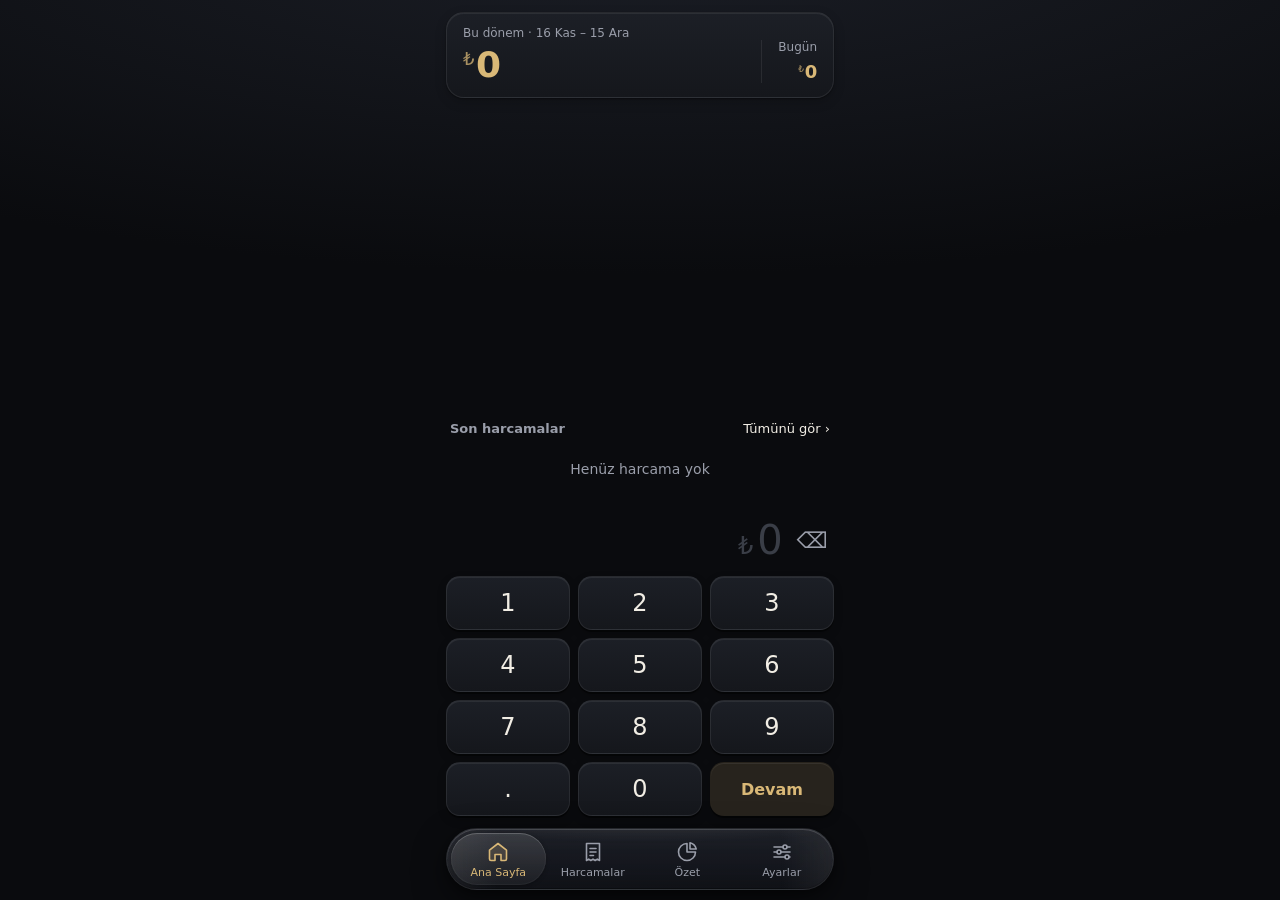
==== index.html @ 5c4e3d24 "Özet grafiğinde Günlük | Ekstre kayan seçici (alt sekme çubuğunun kuralları)" ====
<!DOCTYPE html>
<html lang="tr">
<head>
<meta charset="utf-8">
<meta name="viewport" content="width=device-width, initial-scale=1, viewport-fit=cover">
<meta name="theme-color" content="#0a0b0e">
<!-- Ana ekran uygulaması: tam ekran, kendi ikonu ve adı. Durum çubuğu düz siyah: içerik altından başlar.
     (black-translucent'ta iOS sayfa yüksekliğini üst güvenli alan kadar kısa hesaplıyor, altta boşluk kalıyordu) -->
<meta name="apple-mobile-web-app-capable" content="yes">
<meta name="mobile-web-app-capable" content="yes">
<meta name="apple-mobile-web-app-title" content="Harcama">
<meta name="apple-mobile-web-app-status-bar-style" content="black">
<link rel="manifest" href="manifest.webmanifest">
<link rel="apple-touch-icon" href="icons/apple-touch-icon.png">
<title>Harcama</title>
<!-- AÇILIŞ EKRANI: uygulama kurulana kadar (çekim zayıfken dosyalar geç gelebilir) ikondaki altın kart.
     Satır içi: css/ dosyalarını beklemez. Renkler :root'takilerin aynısı (--bg, EKLE'nin metalik altını).
     App hazır olunca body.ready ile kaybolur; kurulum hata verirse 6 sn sonra kendiliğinden çekilir. -->
<style>
  html { background: #0a0b0e; }
  #splash {
    position: fixed; inset: 0; z-index: 100;
    display: flex; align-items: center; justify-content: center;
    background: #0a0b0e;
    transition: opacity 0.25s ease, visibility 0s linear 0.25s;
    animation: splashOut 0.25s ease 6s forwards;
  }
  #splash svg { width: 96px; height: auto; }
  body.ready #splash { opacity: 0; visibility: hidden; }
  @keyframes splashOut { to { opacity: 0; visibility: hidden; } }
</style>
<!-- Stil dosyaları: sıra önemli (aynı ağırlıktaki kuralda sonraki kazanır); media.css en sonda -->
<link rel="stylesheet" href="css/base.css">
<link rel="stylesheet" href="css/home.css">
<link rel="stylesheet" href="css/entry.css">
<link rel="stylesheet" href="css/common.css">
<link rel="stylesheet" href="css/list.css">
<link rel="stylesheet" href="css/row.css">
<link rel="stylesheet" href="css/summary.css">
<link rel="stylesheet" href="css/settings.css">
<link rel="stylesheet" href="css/controls.css">
<link rel="stylesheet" href="css/sheets.css">
<link rel="stylesheet" href="css/name-sheet.css">
<link rel="stylesheet" href="css/sheet.css">
<link rel="stylesheet" href="css/dialog.css">
<link rel="stylesheet" href="css/undo.css">
<link rel="stylesheet" href="css/tabbar.css">
<link rel="stylesheet" href="css/media.css">
</head>
<body>
<div id="splash" aria-hidden="true">
  <svg viewBox="0 0 120 80">
    <defs>
      <linearGradient id="splashGold" x1="0" y1="0" x2="0" y2="1">
        <stop offset="0" stop-color="#e4c88e"/>
        <stop offset="1" stop-color="#cfac68"/>
      </linearGradient>
    </defs>
    <rect x="0" y="0" width="120" height="78" rx="9" fill="#7d6331"/>
    <rect x="0" y="0" width="120" height="76" rx="9" fill="url(#splashGold)"/>
    <rect x="13" y="22" width="20" height="15" rx="3" fill="#b8955a"/>
    <rect x="13" y="55" width="48" height="4" rx="2" fill="#b8955a"/>
    <rect x="68" y="55" width="18" height="4" rx="2" fill="#b8955a"/>
  </svg>
</div>
<main class="app">
  <div class="views">

    <!-- 1. ANA SAYFA: özet kartlar, son harcamalar, giriş paneli (başparmak bölgesinde, altta) -->
    <section class="view active" data-view="home">
      <!-- ÖZET: tek kart; bu dönem ana bilgi, bugün yanında -->
      <section class="totals">
        <div class="tot-main">
          <small>Bu dönem <span id="sPeriod"></span></small>
          <b class="hero" id="sMonth">₺0</b>
        </div>
        <div class="tot-side">
          <small>Bugün</small>
          <b class="hero" id="sToday">₺0</b>
        </div>
      </section>

      <!-- SON HARCAMALAR (en fazla 3, sığdığı kadar) -->
      <section class="recent">
        <div class="sec-head">
          <small>Son harcamalar</small>
          <button class="link" id="seeAll">Tümünü gör ›</button>
        </div>
        <div id="recent"></div>
      </section>

      <!-- GİRİŞ (1. adım): tutar; Devam ile isim adımı (alttan panel) açılır -->
      <section class="panel">
        <div class="display">
          <span class="amt-line"><span class="cur">₺</span><span class="amt" id="amt"></span></span>
          <button id="back" aria-label="Sil">⌫</button>
        </div>
        <div class="pad" id="pad"></div>
      </section>
    </section>

    <!-- 2. HARCAMALAR: dönem gezgini, arama (ikonla açılır), tam liste -->
    <section class="view" data-view="list">
      <header class="view-head">
        <h1>Harcamalar</h1>
        <div class="head-actions">
          <!-- KATEGORİ SÜZMESİ: Özet'te kategoriye dokununca; dokununca kalkar -->
          <button class="filter-chip" id="catFilter" hidden aria-label="Kategori süzmesini kaldır"></button>
          <button class="icon-btn" id="searchBtn" aria-label="Ara">
            <svg viewBox="0 0 24 24" aria-hidden="true"><circle cx="11" cy="11" r="6.5"/><path d="m16 16 4.5 4.5"/></svg>
          </button>
        </div>
      </header>

      <!-- DÖNEM GEZGİNİ: ‹ › ile hesap dönemleri arasında -->
      <div class="period">
        <div class="period-nav">
          <button class="icon-btn" id="perPrev" aria-label="Önceki dönem">
            <svg viewBox="0 0 24 24" aria-hidden="true"><path d="m14.5 6-6 6 6 6"/></svg>
          </button>
          <div class="period-label"><small id="perName">Bu dönem</small><span id="listRange"></span></div>
          <button class="icon-btn" id="perNext" aria-label="Sonraki dönem">
            <svg viewBox="0 0 24 24" aria-hidden="true"><path d="m9.5 6 6 6-6 6"/></svg>
          </button>
        </div>
        <b class="hero" id="perTotal">₺0</b>
        <small id="listSum"></small>
      </div>

      <!-- ARAMA: tüm dönemlerde arar -->
      <div class="search-bar">
        <input id="search" type="search" placeholder="Tüm harcamalarda ara" maxlength="60" autocomplete="off">
        <button class="link" id="searchCancel">Vazgeç</button>
      </div>
      <small class="search-sum" id="searchSum"></small>

      <section id="list"></section>
    </section>

    <!-- 3. ÖZET: dönem hedefi, harcama grafiği, kategoriler, devam eden taksitler -->
    <section class="view" data-view="summary">
      <header class="view-head">
        <h1>Özet</h1>
        <!-- Geçmiş ekstrelerin özeti (ortada açılır, son kapanandan başlar) -->
        <button class="link" id="stmtLink">Geçmiş Ekstre ›</button>
      </header>
      <div class="scroll">

        <!-- HEDEF: halka (dokununca hedef paneli) + harcanan / hedef / kalan -->
        <div class="card goal">
          <header class="card-head">
            <h2>Dönem Hedefi</h2>
            <span id="sumRange"></span>
          </header>
          <button class="ring" id="ringBtn" aria-label="Dönem hedefini düzenle"></button>
          <div class="goal-stats">
            <div class="kv-s"><span>Harcanan</span><b id="gSpent"></b></div>
            <div class="kv-s"><span>Hedef</span><b id="gGoal"></b></div>
            <div class="kv-s"><span id="gLeftLabel">Kalan</span><b id="gLeft"></b></div>
          </div>
          <!-- Tek kısa not: günde ne kadar harcanabilir ya da bu tempoyla hedef aşılacak mı -->
          <p class="goal-hint" id="gHint"></p>
        </div>

        <!-- GRAFİK: adım sayacı tarzı; günlük ya da ekstre -->
        <div class="card chart-card">
          <header class="card-head">
            <h2>Harcama Grafiği</h2>
          </header>
          <!-- Kayan seçici (Segmented): dokunarak ya da parmağı kaydırarak -->
          <div class="inst-selector seg" id="chartMode">
            <button class="seg-btn active" data-mode="day">Günlük</button>
            <button class="seg-btn" data-mode="period">Ekstre</button>
          </div>
          <div class="chart-read">
            <div class="chart-read-l"><span id="chartLabel"></span><small id="chartNote"></small></div>
            <b id="chartValue"></b>
          </div>
          <svg class="chart" id="chart" role="img"></svg>
        </div>

        <!-- KATEGORİLER: renkli oran şeridi; kategori başına tutar ve pay; geçen dönemin aynı gününe göre değişim -->
        <div class="card cat-card">
          <header class="card-head">
            <h2>Kategoriler</h2>
            <span>Bu Dönem</span>
          </header>
          <div class="cat-stack" id="catStack" aria-hidden="true"></div>
          <p class="cat-insight" id="catInsight"></p>
          <div id="catList"></div>
        </div>

        <!-- ABONELİKLER: her ay kendiliğinden yazılanlar; aylık / yıllık toplam, sıradaki çekim -->
        <div class="card inst-card subs-card" id="subsCard">
          <header class="card-head">
            <h2>Abonelikler</h2>
            <span id="subsCount"></span>
          </header>
          <div class="inst-sum" id="subsSum">
            <div><small>Her Ay</small><b id="subsMonth"></b><span class="inst-note" id="subsMonthNote"></span></div>
            <div><small>Yılda</small><b id="subsYear"></b></div>
          </div>
          <div id="subsList"></div>
        </div>

        <!-- TAKSİTLER: gelecek ekstreye yazılan, toplam kalan, alışveriş başına ilerleme -->
        <div class="card inst-card">
          <header class="card-head">
            <h2>Devam Eden Taksitler</h2>
          </header>
          <div class="inst-sum" id="instSum">
            <div><small id="instNextLabel"></small><b id="instNext"></b><span class="inst-note" id="instNextNote"></span></div>
            <div><small>Toplam Kalan</small><b id="instTotal"></b></div>
          </div>
          <div id="instList"></div>
        </div>
      </div>
    </section>

    <!-- 4. AYARLAR -->
    <section class="view" data-view="settings">
      <header class="view-head"><h1>Ayarlar</h1></header>
      <div class="scroll">
        <h2 class="sec-title">Uygulama</h2>
        <div class="card">
          <!-- Ana ekrana eklenmemişken: iPhone bunu kendisi önermediği için yönerge -->
          <div class="set-row" id="installRow">
            <div class="set-info">
              <b>Ana ekrana ekle</b>
              <small>Safari'de Paylaş <svg class="share-ico" viewBox="0 0 24 24" aria-label="Paylaş"><path d="M12 15V3.5M8 7.5l4-4 4 4M7 11H5.5v9.5h13V11H17"/></svg> düğmesine, sonra "Ana Ekrana Ekle"ye dokun. Uygulama internetsiz açılır, veriler kalıcı olur.</small>
            </div>
          </div>
          <label class="set-row set-link">
            <span class="set-info">
              <b>Titreşim</b>
              <small>Tuşlara dokunurken ve kaydırırken hafif titreşim</small>
            </span>
            <input type="checkbox" switch class="toggle" id="hapticsToggle" role="switch">
          </label>
        </div>

        <h2 class="sec-title">Dönem</h2>
        <div class="card">
          <button class="set-row set-link" id="cutRow">
            <span class="set-info">
              <b>Hesap kesim günü</b>
              <small>Dönem toplamları ve taksitler bu güne göre hesaplanır</small>
            </span>
            <span class="set-value" id="cutDay"></span>
            <svg class="chev" viewBox="0 0 24 24" aria-hidden="true"><path d="m9.5 6 6 6-6 6"/></svg>
          </button>
          <button class="set-row set-link" id="goalRow">
            <span class="set-info">
              <b>Dönem hedefi</b>
              <small>Her ekstre için harcama sınırın</small>
            </span>
            <span class="set-value" id="goalValue">Yok</span>
            <svg class="chev" viewBox="0 0 24 24" aria-hidden="true"><path d="m9.5 6 6 6-6 6"/></svg>
          </button>
        </div>

        <h2 class="sec-title">Veri</h2>
        <div class="card">
          <button class="set-row set-link" id="backupRow">
            <span class="set-info">
              <b>Yedekle</b>
              <small id="backupAge"></small>
            </span>
          </button>
          <button class="set-row set-link" id="importRow">
            <span class="set-info">
              <b>Yedekten geri yükle</b>
              <small>Kayıtlar birleştirilir; aynı kayıt iki kez eklenmez</small>
            </span>
          </button>
          <button class="set-row set-link" id="csvRow">
            <span class="set-info">
              <b>CSV olarak dışa aktar</b>
              <small>Excel'de açılır</small>
            </span>
          </button>
          <div class="set-row">
            <div class="set-info">
              <b>Tümünü sil</b>
              <small>Bütün harcamalar bu cihazdan silinir</small>
            </div>
            <button id="clear" class="danger">Sil</button>
          </div>
        </div>

        <p class="set-status" id="dataStatus" role="status" aria-live="polite"></p>
        <p class="note">Veriler sadece bu cihazda saklanır. Telefon değişirse yedekten geri yükle.</p>
        <p class="note version" id="appVersion"></p>
      </div>
    </section>
  </div>

  <!-- KAYIT DETAYI: satıra dokununca alttan açılır. Düzenle ile aynı panelde isim, tutar ve taksit
       değiştirilir (Kaydet üstte: klavye açıkken görünür kalsın). Panel aşağı çekilerek ya da arka plana
       dokunarak kapanır -->
  <div class="sheet-wrap" id="sheet">
    <div class="sheet-bg" id="sheetBg" data-close></div>
    <div class="sheet detail-sheet" role="dialog" aria-modal="true" aria-labelledby="dName">
      <div class="sheet-grip"></div>
      <div class="sheet-head view-only">
        <h2 id="dName"></h2>
        <button class="link save" id="dEdit">Düzenle</button>
      </div>
      <div class="sheet-head edit-head edit-only">
        <button class="link" id="eCancel">Vazgeç</button>
        <h2>Düzenle</h2>
        <button class="link save" id="eSave">Kaydet</button>
      </div>

      <div class="view-only">
        <b class="sheet-amt hero" id="dAmt"></b>
        <div class="card">
          <div class="kv"><span>Kategori</span><b id="dCat"></b></div>
          <div class="kv"><span id="dDateLabel">Tarih</span><b id="dDate"></b></div>
          <div class="kv"><span>Ödeme</span><b id="dPay"></b></div>
          <div class="kv" id="dRestRow"><span id="dRestLabel">Kalan</span><b id="dRest"></b></div>
        </div>
        <button class="plain-btn" id="dEnd" hidden>Aboneliği bitir</button>
        <button class="danger wide" id="dDel">Harcamayı sil</button>
      </div>

      <div class="edit-only edit-form">
        <input id="eName" type="text" placeholder="Ne aldın?" maxlength="60" autocomplete="off" enterkeyhint="done" aria-label="Harcamanın adı">
        <div class="chips cat-chips" id="eCats" role="group" aria-label="Kategori"></div>
        <label class="goal-input">
          <span class="cur">₺</span>
          <input id="eAmt" inputmode="decimal" enterkeyhint="done" autocomplete="off" placeholder="0" aria-label="Tutar">
        </label>
        <div class="inst-selector" id="eInst">
          <button class="inst-btn" data-inst="1">Tek çekim</button>
          <button class="inst-btn" data-inst="2">2x</button>
          <button class="inst-btn" data-inst="3">3x</button>
          <button class="inst-btn" data-inst="6">6x</button>
          <button class="inst-btn" data-inst="12">12x</button>
        </div>
        <div class="inst-selector date-choice" id="eDate" role="group" aria-label="Tarih">
          <button class="inst-btn" data-ago="0">Bugün</button>
          <button class="inst-btn" data-ago="1">Dün</button>
          <label class="inst-btn date-cal">
            <svg viewBox="0 0 24 24" aria-hidden="true"><rect x="3.5" y="5" width="17" height="15.5" rx="2.5"/><path d="M3.5 10h17M8 3v4M16 3v4"/></svg>
            <span>Takvim</span>
            <input type="date" aria-label="Tarih seç">
          </label>
        </div>
        <p class="date-hint" id="eDateHint"></p>
      </div>
    </div>
  </div>

  <!-- KESİM GÜNÜ PANELİ: ayın 1–28. günleri (kesim altın daire) + aralık ve sonraki kesim; Kaydet'e kadar uygulanmaz -->
  <div class="sheet-wrap" id="cutSheet">
    <div class="sheet-bg" data-close></div>
    <div class="sheet" role="dialog" aria-modal="true" aria-labelledby="cutTitle">
      <div class="sheet-grip"></div>
      <div class="sheet-head">
        <h2 id="cutTitle">Hesap kesim günü</h2>
        <button class="link save" id="cutSave">Kaydet</button>
      </div>
      <p class="sheet-note">Ekstrenin kesildiği gün; o günün harcamaları da ekstreye girer. Geçmiş dönemler de yeniden hesaplanır.</p>
      <div class="cal-grid" id="cutGrid" role="radiogroup" aria-label="Kesim günü"></div>
      <div class="card cut-preview">
        <div class="kv"><span>Bu dönem</span><b id="cutRange"></b></div>
        <div class="kv"><span>Sonraki kesim</span><b id="cutNext"></b></div>
      </div>
    </div>
  </div>

  <!-- HEDEF PANELİ: Kaydet üstte (klavye açıkken görünür kalsın) -->
  <div class="sheet-wrap" id="goalSheet">
    <div class="sheet-bg" data-close></div>
    <div class="sheet" role="dialog" aria-modal="true" aria-labelledby="goalTitle">
      <div class="sheet-grip"></div>
      <div class="sheet-head">
        <h2 id="goalTitle">Dönem hedefi</h2>
        <button class="link save" id="goalSave">Kaydet</button>
      </div>
      <p class="sheet-note">Her ekstre bu tutarla ölçülür. İstediğin zaman değiştirebilirsin.</p>
      <label class="goal-input">
        <span class="cur">₺</span>
        <input id="goalInput" inputmode="numeric" enterkeyhint="done" autocomplete="off" placeholder="0" aria-label="Hedef tutarı">
      </label>
      <button class="suggest" id="goalSuggest" hidden><span id="goalSuggestText"></span><b>Kullan</b></button>
      <button class="plain-btn" id="goalClear">Hedefi kaldır</button>
    </div>
  </div>

  <!-- İSİM ADIMI (girişin 2. adımı): tutardan sonra açılır; klavye açıkken klavyenin üstünde.
       Çipe dokunmak kaydı hemen ekler; Ekle ya da klavyedeki Bitti yazılan isimle ekler -->
  <div class="sheet-wrap" id="nameSheet">
    <div class="sheet-bg" data-close></div>
    <div class="sheet name-sheet" role="dialog" aria-modal="true" aria-label="Harcamanın adı">
      <div class="sheet-head">
        <button class="link back-link" data-close aria-label="Tutara dön">
          <svg viewBox="0 0 24 24" aria-hidden="true"><path d="m14.5 6-6 6 6 6"/></svg>
          <b class="hero" id="nAmt"></b>
        </button>
        <button class="link save" id="nAdd">Ekle</button>
      </div>
      <input id="nName" type="text" placeholder="Ne aldın?" maxlength="60" autocomplete="off" enterkeyhint="done">
      <div class="chips" id="nChips"></div>
      <!-- SEÇİMLER: tek satır özet (kategori · taksit · tarih). Değere dokununca satır yerinde o seçiciye
           döner, seçince özete geri döner; yükseklik hiç değişmez (panel zıplamaz) -->
      <div class="picks" id="nPicks">
        <div class="pick-tokens">
          <button class="tok" data-pick="cat" aria-label="Kategori seç"></button>
          <button class="tok" data-pick="inst" aria-label="Taksit seç"></button>
          <button class="tok" data-pick="date" aria-label="Tarih seç"></button>
        </div>
        <div class="pick-panel chips cat-chips" data-panel="cat" id="nCats" role="group" aria-label="Kategori"></div>
        <div class="pick-panel inst-selector" data-panel="inst" id="nInst">
          <button class="inst-btn active" data-inst="1">Tek çekim</button>
          <button class="inst-btn" data-inst="2">2x</button>
          <button class="inst-btn" data-inst="3">3x</button>
          <button class="inst-btn" data-inst="6">6x</button>
          <button class="inst-btn" data-inst="12">12x</button>
        </div>
        <div class="pick-panel inst-selector date-choice" data-panel="date" id="nDate" role="group" aria-label="Tarih">
          <button class="inst-btn" data-ago="0">Bugün</button>
          <button class="inst-btn" data-ago="1">Dün</button>
          <label class="inst-btn date-cal">
            <svg viewBox="0 0 24 24" aria-hidden="true"><rect x="3.5" y="5" width="17" height="15.5" rx="2.5"/><path d="M3.5 10h17M8 3v4M16 3v4"/></svg>
            <span>Takvim</span>
            <input type="date" aria-label="Tarih seç">
          </label>
        </div>
      </div>
    </div>
  </div>

  <!-- EKSTRE ÖZETİ: kesimden sonra ilk açılışta bir kez kendiliğinden, sonra Özet başlığındaki bağlantıyla.
       Ortada açılır; Kapat ya da arka plana dokununca kapanır -->
  <div class="dialog-wrap" id="stmt">
    <div class="dialog-bg" data-close></div>
    <div class="dialog" id="stmtCard" role="dialog" aria-modal="true" aria-labelledby="stmtTitle">
      <!-- Sayfa: ‹ › ya da yatay kaydırmayla geçmiş ekstreler arasında (Kapat sabit) -->
      <div class="stmt-page" id="stmtPage">
      <header class="stmt-head">
        <button class="icon-btn" id="stmtPrev" aria-label="Önceki ekstre">
          <svg viewBox="0 0 24 24" aria-hidden="true"><path d="m14.5 6-6 6 6 6"/></svg>
        </button>
        <div class="stmt-label"><h2 id="stmtTitle"></h2><small id="stmtRange"></small></div>
        <button class="icon-btn" id="stmtNext" aria-label="Sonraki ekstre">
          <svg viewBox="0 0 24 24" aria-hidden="true"><path d="m9.5 6 6 6-6 6"/></svg>
        </button>
      </header>
      <!-- Ekstrede harcama yoksa özetin yerine tek not -->
      <p class="stmt-empty" id="stmtEmpty"></p>
      <div class="stmt-hero">
        <div class="ring" id="stmtRing"></div>
        <div class="stmt-total">
          <small>Toplam</small>
          <b class="hero" id="stmtTotal"></b>
          <small id="stmtGoal"></small>
        </div>
      </div>
      <div class="stmt-says" id="stmtSays"></div>
      <!-- En büyükler: solda kategoriye göre, sağda tek harcama -->
      <div class="stmt-split">
        <div><h3 class="stmt-sec">Kategoriye Göre</h3><div id="stmtCats"></div></div>
        <div><h3 class="stmt-sec">Tek Harcama</h3><div id="stmtTop"></div></div>
      </div>
      <!-- HABERLER (varsa): biten taksitler, biten abonelikler; her biri etkisiyle -->
      <div class="stmt-news" id="stmtNews">
        <h3 class="stmt-sec">Haberler</h3>
        <div id="stmtNewsList"></div>
      </div>
      </div>
      <button class="stmt-close" id="stmtClose" data-close>Kapat</button>
    </div>
  </div>

  <!-- GERİ ALMA KAPSÜLÜ: ekleme, silme ve düzenlemeden sonra birkaç saniye; ekranın tepesinden
       Dynamic Island gibi büyür -->
  <div id="undo" role="status" aria-live="polite">
    <span class="undo-ico" id="undoIco"></span>
    <span class="undo-txt"><b id="undoText"></b><small id="undoSub"></small></span>
    <button id="undoBtn">Geri al</button>
    <span class="undo-hair" aria-hidden="true"></span>
  </div>

  <!-- ALT SEKME ÇUBUĞU -->
  <nav class="tabbar">
    <button class="tab active" data-tab="home">
      <svg viewBox="0 0 24 24" aria-hidden="true"><path d="M3.5 10.2 12 3.5l8.5 6.7V19a1.5 1.5 0 0 1-1.5 1.5h-4v-6h-6v6H5A1.5 1.5 0 0 1 3.5 19z"/></svg>
      <span>Ana Sayfa</span>
    </button>
    <button class="tab" data-tab="list">
      <svg viewBox="0 0 24 24" aria-hidden="true"><path d="M5.5 3.5h13v17l-2.2-1.4-2.1 1.4-2.2-1.4-2.2 1.4-2.1-1.4-2.2 1.4z"/><path d="M9 8.5h6M9 12h6M9 15.5h3.5"/></svg>
      <span>Harcamalar</span>
    </button>
    <button class="tab" data-tab="summary">
      <svg viewBox="0 0 24 24" aria-hidden="true"><path d="M12 3.5a8.5 8.5 0 1 0 8.5 8.5H12z"/><path d="M15 2.8a8.5 8.5 0 0 1 6.2 6.2H15z"/></svg>
      <span>Özet</span>
    </button>
    <button class="tab" data-tab="settings">
      <svg viewBox="0 0 24 24" aria-hidden="true"><path d="M4 7h9M17 7h3M4 12h3M11 12h9M4 17h11M19 17h1"/><circle cx="15" cy="7" r="2"/><circle cx="9" cy="12" r="2"/><circle cx="17" cy="17" r="2"/></svg>
      <span>Ayarlar</span>
    </button>
  </nav>
</main>

<!-- Script sırası = bağımlılık yönü: çekirdek → arayüz yardımcıları → görünümler → uygulama -->
<script src="js/core/config.js"></script>
<script src="js/core/storage.js"></script>
<script src="js/core/calc.js"></script>
<script src="js/core/categories.js"></script>
<script src="js/core/domain.js"></script>
<script src="js/core/format.js"></script>
<script src="js/core/backup.js"></script>
<script src="js/ui/dom.js"></script>
<script src="js/ui/motion.js"></script>
<script src="js/ui/cat-icon.js"></script>
<script src="js/ui/device.js"></script>
<script src="js/ui/haptics.js"></script>
<script src="js/ui/touch.js"></script>
<script src="js/ui/segmented.js"></script>
<script src="js/ui/rolling.js"></script>
<script src="js/ui/row.js"></script>
<script src="js/ui/undo.js"></script>
<script src="js/ui/date-choice.js"></script>
<script src="js/ui/cat-choice.js"></script>
<script src="js/ui/sheet.js"></script>
<script src="js/ui/detail.js"></script>
<script src="js/ui/goal-sheet.js"></script>
<script src="js/ui/cutoff-sheet.js"></script>
<script src="js/ui/name-sheet.js"></script>
<script src="js/ui/ring.js"></script>
<script src="js/ui/barchart.js"></script>
<script src="js/ui/dialog.js"></script>
<script src="js/ui/statement.js"></script>
<script src="js/views/entry.js"></script>
<script src="js/views/home.js"></script>
<script src="js/views/list.js"></script>
<script src="js/views/summary.js"></script>
<script src="js/views/settings.js"></script>
<script src="js/views/tabs.js"></script>
<script src="js/app.js"></script>
</body>
</html>
---- css/base.css ----
/* Temel: değişkenler (:root), zemin, uygulama çerçevesi, sekme görünümleri */

:root {
  /* RENKLER: düz koyu yüzeyler; altın sadece sinyal (EKLE, seçili durum, ana toplamlar) */
  --bg: #0a0b0e;
  --surface: #14161b;
  --surface-2: #1c1f25;
  --surface-3: #262a31;
  --line: rgba(255, 255, 255, 0.08);
  --tx: #f1ede4;
  --mut: #9a9eaa;
  --mut-2: #80848f;
  --gold: #d9b877;
  --gold-soft: rgba(217, 184, 119, 0.14);
  --danger: #e88f8f;
  --danger-bg: #b54a4a;
  --warn: #e3a857;
  --good: #8fbf7a;

  /* KATEGORİ RENKLERİ: düşük doygunluk; sadece kategori bağlamında (ikon kuyusu, oran şeridi, seçili
     kategori çipi). Altına ve kırmızıya yakın renk yok: altın sinyal, kırmızı silme için */
  --cat-market: #7fbf8e;
  --cat-food: #e6a06b;
  --cat-transport: #6fa8dc;
  --cat-subs: #a993e0;
  --cat-shopping: #e091c4;
  --cat-bills: #5fc1c9;
  --cat-health: #c4d16c;
  --cat-fun: #ef8a7a;
  --cat-other: #8d929c;

  /* DERİNLİK: ışık tek yerden (yukarıdan); kabarık = basılan, gömük = yazılan. Gölgeler nötr */
  --raised: linear-gradient(180deg, #1c1f26, #15171c);
  --hl: inset 0 1px 0 rgba(255, 255, 255, 0.07);
  --elev: 0 1px 2px rgba(0, 0, 0, 0.4), 0 4px 12px rgba(0, 0, 0, 0.18);
  --sunken: #0e0f13;
  --inset: inset 0 1px 3px rgba(0, 0, 0, 0.45);

  /* HAREKET DİLİ: dört eğri, her hareket bunlardan birini kullanır (JS de buradan okur: Motion).
     --ease yerine oturma (paneller, kaydırma, kayan haneler: çoğu hareket), --ease-in çıkış (kapanan
     panel hızlanarak gider), --spring yaylı oturma (sekme kapsülü), --spring-soft hafif yay (Özet açılışı:
     halka, sütunlar). Renk ve opaklık geri bildirimi düz `ease` 0.15–0.2s; basma 0.05s. */
  --ease: cubic-bezier(0.22, 1, 0.36, 1);
  --ease-in: cubic-bezier(0.4, 0, 1, 1);
  --spring: cubic-bezier(0.3, 1.3, 0.45, 1);
  --spring-soft: cubic-bezier(0.34, 1.25, 0.64, 1);

  /* FONT: sistem fontu (iPhone'da SF Pro, Android'de Roboto); indirme yok, çevrimdışı da aynı */
  --ui: -apple-system, BlinkMacSystemFont, "SF Pro Text", system-ui, "Segoe UI", Roboto, sans-serif;

  /* Tuş yüksekliği ekran boyuna göre esner (küçük telefonda sıkışmasın) */
  --key-h: 48px;

  /* Alt sekme çubuğu: havada duran cam hap (iOS 26 gibi). Yüksekliği, alttan uzaklığı (ana ekran
     çizgisinin hemen üstü; çizgisi olmayan telefonda 10px) ve içeriğin çubuktan kaçması gereken pay */
  --bar-h: 62px;
  --bar-bottom: max(env(safe-area-inset-bottom, 0px) - 12px, 10px);
  --bar-space: calc(var(--bar-h) + var(--bar-bottom) + var(--gap));

  /* BOŞLUK ÖLÇÜSÜ: kenar 16, bloklar arası 12, bileşen içi 8 */
  --edge: 16px;
  --gap: 12px;
  --gap-s: 8px;

  color-scheme: dark;
}

@supports (height: 1dvh) {
  :root { --key-h: clamp(44px, 6.6dvh, 54px); }
}

html, body {
  height: 100%;
  margin: 0;
  overflow: hidden;
  overscroll-behavior: none;
  background: var(--bg);
}

/* Zemin: ekranın üstünden gelen tek, nötr ve hafif ışık */
html {
  background:
    radial-gradient(130% 55% at 50% -8%, #1b1e26 0%, transparent 70%),
    var(--bg);
}

body {
  background: transparent;
}

* {
  box-sizing: border-box;
  -webkit-tap-highlight-color: transparent;
}

body {
  color: var(--tx);
  font: 15px/1.3 var(--ui);
  display: flex;
  justify-content: center;
  align-items: center;
  -webkit-font-smoothing: antialiased;
}

button {
  font-family: inherit;
}

/* Uygulama ekranın dört kenarına sabitlenir; yükseklik vh/dvh'den alınmaz: iOS ana ekran
   uygulamasında (durum çubuğu içeriğin üstünde) 100dvh üstteki güvenli alan kadar kısa çıkıyor
   ve altta o kadar boşluk kalıyordu. Geniş ekranda ortalanır. */
.app {
  position: fixed;
  inset: 0;
  max-width: 420px;
  margin: 0 auto;
  display: flex;
  flex-direction: column;
}

/* SEKME GÖRÜNÜMLERİ: aynı anda sadece biri görünür */
.views {
  flex: 1;
  min-height: 0;
  position: relative;
}

.view {
  display: none;
  height: 100%;
  overflow: hidden; /* kayan dönem kartı ekran dışına taşmasın */
  flex-direction: column;
  padding: calc(env(safe-area-inset-top, 0px) + var(--gap)) var(--edge) 0;
}

/* Kayan sekmeler ekranın altına kadar uzanır, içerik cam çubuğun arkasından akar;
   ana sayfada kayan bir şey yok, tuş takımı çubuğun üstünde kalır */
.view[data-view="home"] {
  padding-bottom: var(--bar-space);
}

.view.active {
  display: flex;
  animation: viewIn 0.2s var(--ease);
}

@keyframes viewIn {
  from { opacity: 0; transform: translateY(4px); }
  to { opacity: 1; transform: translateY(0); }
}

.view-head {
  display: flex;
  justify-content: space-between;
  align-items: center;
  margin: 0 0 var(--gap) 4px;
}

.view-head h1 {
  margin: 0;
  font-size: 28px;
  font-weight: 700;
  letter-spacing: -0.02em;
}
---- css/home.css ----
/* Ana sayfa: özet kartı, büyük rakam (.hero), kayan haneler */

/* 1. ANA SAYFA: TEK ÖZET KARTI (bu dönem büyük, bugün yanında) */
.totals {
  flex-shrink: 0;
  display: flex;
  align-items: flex-end;
  padding: 13px 16px 14px;
  border-radius: 18px;
  background: var(--raised);
  border: 1px solid var(--line);
  box-shadow: var(--hl), var(--elev);
}

.totals small {
  display: block;
  margin-bottom: 4px;
  color: var(--mut);
  font-size: 12px;
  font-weight: 500;
  white-space: nowrap;
}

.totals small span {
  font-weight: 400;
}

/* BU DÖNEM / BUGÜN TUTARLARI */
.totals b {
  display: block;
  overflow: hidden;
  text-overflow: ellipsis;
  white-space: nowrap;
  color: var(--gold);
  font-weight: 600;
  font-variant-numeric: tabular-nums;
  letter-spacing: -0.01em;
}

.tot-main {
  flex: 1;
  min-width: 0;
}

.tot-main b {
  font-size: 36px;
  line-height: 1.05;
}

.tot-side {
  flex-shrink: 0;
  margin-left: 16px;
  padding-left: 16px;
  border-left: 1px solid var(--line);
  text-align: right;
}

.tot-side b {
  font-size: 18px;
  line-height: 1.3;
}

/* BÜYÜK RAKAM: toplamlarda rakam büyük ve sıkı; ₺ küçük ve rakamın üst hizasında, kuruş küçük ve soluk
   (paintMoney). Göz önce tutarı okur. Satırlardaki küçük tutarlarda yok (orada okunurluğu bozar) */
.hero {
  letter-spacing: -0.035em;
}

.hero .m-cur {
  margin-right: 0.08em;
  font-size: 0.5em;
  font-weight: 500;
  letter-spacing: 0;
  vertical-align: 0.62em;
  opacity: 0.75;
}

.hero .m-kr {
  margin-left: 0.04em;
  font-size: 0.5em;
  font-weight: 500;
  letter-spacing: 0;
  opacity: 0.7;
}

/* KAYAN HANELER (RollingText): sadece değişen hane kayar; artınca eskisi yukarı çıkıp solar, yenisi
   alttan gelir, azalınca tersi. Yuvalar taşanı keser; kısalan sayının fazla hanesi daralarak çıkar.
   Süre Config.ROLL_MS ile aynı olmalı */
.roll {
  display: inline-flex;
  align-items: baseline;
  overflow: hidden;
  vertical-align: bottom;
}

.slot {
  position: relative;
  display: inline-block;
}

.slot .new, .slot .old {
  display: inline-block;
}

.slot .old {
  position: absolute;
  left: 0;
  top: 0;
}

.slot.up .new { animation: rollInBelow 0.46s var(--ease) both; }
.slot.up .old { animation: rollOutTop 0.46s var(--ease) both; }
.slot.down .new { animation: rollInTop 0.46s var(--ease) both; }
.slot.down .old { animation: rollOutBottom 0.46s var(--ease) both; }

.slot.gone {
  animation: rollCollapse 0.46s var(--ease) both;
}

.slot.gone .old {
  position: static;
}

@keyframes rollInBelow { from { transform: translateY(70%); opacity: 0; filter: blur(2px); } }
@keyframes rollInTop { from { transform: translateY(-70%); opacity: 0; filter: blur(2px); } }
@keyframes rollOutTop { to { transform: translateY(-70%); opacity: 0; filter: blur(2px); } }
@keyframes rollOutBottom { to { transform: translateY(70%); opacity: 0; filter: blur(2px); } }
@keyframes rollCollapse { from { max-width: 0.62em; } to { max-width: 0; } }
---- css/entry.css ----
/* Giriş: tutar ekranı, taksit ve tarih seçimi, tuş takımı, EKLE */

/* GİRİŞ PANELİ: çerçevesiz, ekranın altında, başparmak bölgesinde */
.panel {
  flex-shrink: 0;
}

#nName, #search, #eName {
  width: 100%;
  -webkit-appearance: none;
  appearance: none;
  background: var(--sunken);
  border: 1px solid var(--line);
  border-radius: 12px;
  box-shadow: var(--inset);
  color: var(--tx);
  padding: 10px 14px;
  font: 16px var(--ui); /* iOS 16px altı inputta sayfayı yakınlaştırır */
  outline: none;
  transition: border-color 0.15s ease;
}

#nName::placeholder, #search::placeholder, #eName::placeholder {
  color: var(--mut-2);
}

#nName:focus, #search:focus, #eName:focus {
  border-color: rgba(217, 184, 119, 0.6);
}

#search {
  margin-top: var(--gap-s);
}

#search::-webkit-search-cancel-button {
  -webkit-appearance: none;
}

/* TAKSİT SEÇİMİ: tek parça segmentli kontrol */
.inst-selector {
  display: flex;
  gap: 2px;
  margin-top: var(--gap-s);
  padding: 3px;
  border-radius: 12px;
  background: var(--sunken);
  border: 1px solid var(--line);
  box-shadow: var(--inset);
}

.inst-btn, .seg-btn {
  flex: 1;
  min-height: 32px;
  padding: 0;
  border-radius: 9px;
  background: transparent;
  border: 0;
  color: var(--mut);
  font-size: 13px;
  font-weight: 500;
  white-space: nowrap;
  cursor: pointer;
  touch-action: manipulation;
  transition: background 0.15s ease, color 0.15s ease;
}

.inst-btn.active, .seg-btn.active {
  background: linear-gradient(180deg, rgba(217, 184, 119, 0.2), rgba(217, 184, 119, 0.12));
  color: var(--gold);
  font-weight: 600;
  box-shadow: inset 0 0 0 1px rgba(217, 184, 119, 0.28), 0 1px 2px rgba(0, 0, 0, 0.4);
}

/* TARİH SEÇİMİ (DateChoice): taksit seçicisinin altında Bugün · Dün · Takvim. Takvim'in üstünde
   görünmez tarih alanı: dokununca iPhone'un kendi tarih seçicisi açılır */
.date-choice {
  margin-top: var(--gap-s);
}

.date-cal {
  position: relative;
  display: flex;
  align-items: center;
  justify-content: center;
  gap: 4px;
  font-variant-numeric: tabular-nums;
}

.date-cal svg {
  width: 15px;
  height: 15px;
  fill: none;
  stroke: currentColor;
  stroke-width: 1.8;
  stroke-linecap: round;
  stroke-linejoin: round;
}

.date-cal input {
  position: absolute;
  inset: 0;
  width: 100%;
  height: 100%;
  margin: 0;
  opacity: 0;
  cursor: pointer;
  -webkit-appearance: none;
  appearance: none;
}

/* Seçilen gün kesilmiş bir döneme düşerse hangi ekstreye girdiği */
.date-hint {
  margin: 6px 2px 0;
  color: var(--mut);
  font-size: 12px;
  font-variant-numeric: tabular-nums;
}

.date-hint b {
  color: var(--gold);
  font-weight: 600;
}

.date-hint:empty {
  display: none;
}

/* TUTAR EKRANI: kutusuz, hesap makinesi gibi sağa yaslı; ₺ rakamın hemen solunda */
.display {
  display: flex;
  align-items: center;
  gap: 8px;
  margin: var(--gap-s) 0;
  min-height: 56px;
}

.amt-line {
  flex: 1;
  min-width: 0;
  display: flex;
  justify-content: flex-end;
  align-items: baseline;
  gap: 4px;
  overflow: hidden;
}

.cur {
  flex-shrink: 0;
  color: var(--mut);
  font-size: 24px;
  font-weight: 500;
  transition: color 0.15s ease;
}

/* Tutar yokken ₺ de sönük */
.amt-line:has(.amt:empty) .cur {
  color: #3a3e47;
}

.amt {
  overflow: hidden;
  white-space: nowrap;
  font-size: 40px;
  font-weight: 500;
  font-variant-numeric: tabular-nums;
  letter-spacing: -0.02em;
  line-height: 1.1;
  transition: font-size 0.15s ease;
}

/* Boşken sönük "0" göster: rakamın nerede çıkacağını gösterir */
.amt:empty::before {
  content: "0";
  color: #3a3e47;
}

/* Uzun tutarda yazıyı küçült ki taşmasın */
.amt.sm { font-size: 32px; }
.amt.xs { font-size: 25px; }

#back {
  background: none;
  border: 0;
  color: var(--mut);
  font-size: 22px;
  min-width: 44px;
  min-height: 44px;
  padding: 0;
  cursor: pointer;
  touch-action: manipulation;
  transition: color 0.1s ease;
}

#back.pressed {
  color: var(--tx);
}

/* TUŞ TAKIMI: tek kutu katmanı */
.pad {
  display: grid;
  grid-template-columns: repeat(3, 1fr);
  gap: var(--gap-s);
}

.pad button {
  height: var(--key-h);
  border-radius: 14px;
  border: 1px solid var(--line);
  background: var(--raised);
  box-shadow: var(--hl), 0 2px 0 rgba(0, 0, 0, 0.45), 0 4px 10px rgba(0, 0, 0, 0.2);
  color: var(--tx);
  font-size: 24px;
  font-weight: 400;
  font-variant-numeric: tabular-nums;
  cursor: pointer;
  touch-action: manipulation;
  user-select: none;
  -webkit-user-select: none;
  transition: transform 0.05s ease-out, background 0.05s ease-out, box-shadow 0.05s ease-out;
}

/* Basınca tuş kalınlığı kadar iner */
.pad button.pressed {
  transform: translateY(2px);
  background: var(--surface-2);
  box-shadow: var(--hl), 0 0 0 rgba(0, 0, 0, 0.45);
}

/* EKLE: tutar yokken soluk altın, tutar girilince dolu altın */
.pad .add {
  background: var(--gold-soft);
  border-color: transparent;
  color: var(--gold);
  font-size: 16px;
  font-weight: 600;
  transition: background 0.2s ease, color 0.2s ease, transform 0.05s ease-out;
}

/* Metalik altın: yukarıdan ışık, koyu altın alt kenar (parlama yok) */
body.has-amt .pad .add {
  background: linear-gradient(180deg, #e4c88e, #cfac68);
  color: #1b1407;
  box-shadow: inset 0 1px 0 rgba(255, 255, 255, 0.35), 0 2px 0 #7d6331, 0 4px 10px rgba(0, 0, 0, 0.25);
}

.pad .add.pressed {
  background: var(--gold-soft);
}

body.has-amt .pad .add.pressed {
  background: linear-gradient(180deg, #d4b679, #c09c5b);
  box-shadow: inset 0 1px 0 rgba(255, 255, 255, 0.25), 0 0 0 #7d6331;
}
---- css/common.css ----
/* Ortak: son harcamalar, bölüm başlıkları, ikon butonu */

/* ANA SAYFA: SON HARCAMALAR (kartlar ile panel arasında; artan boşluk üstte kalır, liste panele yakın durur) */
.recent {
  flex: 1;
  min-height: 0;
  display: flex;
  flex-direction: column;
  justify-content: flex-end;
  margin: var(--gap) 0;
}

/* BÖLÜM BAŞLIKLARI: ana sayfa, gün başlıkları ve ayarlar aynı ölçüde */
.sec-head, .sec-title, #list h2 {
  display: flex;
  justify-content: space-between;
  align-items: baseline;
  margin: 20px 4px var(--gap-s);
  color: var(--mut);
  font-size: 13px;
  font-weight: 600;
}

.sec-head, .sec-title:first-child, #list h2:first-child {
  margin-top: 0;
}

.sec-head small {
  font: inherit;
}

/* Bağlantının dokunma alanı görünenden büyük, hizayı bozmaz */
.link {
  background: none;
  border: 0;
  color: var(--tx);
  font-size: 13px;
  font-weight: 500;
  min-height: 32px;
  margin: -10px -4px -10px 0;
  padding: 0 4px 0 12px;
  cursor: pointer;
  touch-action: manipulation;
  transition: opacity 0.15s ease;
}

.link.pressed {
  opacity: 0.55;
}

/* İKON BUTONU: başlıktaki arama, dönem okları */
.icon-btn {
  flex-shrink: 0;
  display: flex;
  align-items: center;
  justify-content: center;
  width: 40px;
  height: 40px;
  padding: 0;
  border: 0;
  border-radius: 12px;
  background: none;
  color: var(--tx);
  cursor: pointer;
  touch-action: manipulation;
  transition: background 0.1s ease, opacity 0.15s ease;
}

.icon-btn svg {
  width: 22px;
  height: 22px;
  fill: none;
  stroke: currentColor;
  stroke-width: 1.8;
  stroke-linecap: round;
  stroke-linejoin: round;
}

.icon-btn.pressed {
  background: var(--surface-2);
}

.icon-btn:disabled {
  opacity: 0.25;
  cursor: default;
}
---- css/list.css ----
/* Harcamalar: dönem kartı, arama, liste alanı, gün başlıkları */

/* HARCAMALAR: DÖNEM KARTI (gezgin + toplam + günlük ortalama) */
.period {
  flex-shrink: 0;
  margin-bottom: 20px;
  padding: 6px 6px 14px;
  border-radius: 18px;
  background: var(--raised);
  border: 1px solid var(--line);
  box-shadow: var(--hl), var(--elev);
  text-align: center;
  /* Yatay kaydırarak dönem değişir (Touch.bindPager); süre Config.PAGER_SLIDE_MS ile aynı */
  touch-action: pan-y;
  user-select: none;
  -webkit-user-select: none;
  transition: transform 0.18s var(--ease), opacity 0.18s ease;
}

/* Parmak sürüklerken kart gecikmesiz izler */
.period.dragging {
  transition: none;
}

.period-nav {
  display: flex;
  align-items: center;
}

.period-label {
  flex: 1;
  display: flex;
  flex-direction: column;
  gap: 1px;
}

.period-label small {
  color: var(--mut);
  font-size: 12px;
  font-weight: 500;
}

.period-label span {
  font-size: 15px;
  font-weight: 600;
}

#perTotal {
  display: block;
  margin-top: 6px;
  color: var(--gold);
  font-size: 34px;
  font-weight: 600;
  font-variant-numeric: tabular-nums;
  line-height: 1.1;
}

#listSum {
  display: block;
  margin-top: 4px;
  color: var(--mut);
  font-size: 13px;
  font-variant-numeric: tabular-nums;
}

/* ARAMA: ikonla açılır, açıkken dönem kartının yerini alır */
.search-bar, .search-sum {
  display: none;
}

.searching .period {
  display: none;
}

.searching .search-bar {
  flex-shrink: 0;
  display: flex;
  align-items: center;
  gap: var(--gap-s);
}

.searching .search-bar .link {
  margin: 0;
  padding: 0 4px;
  min-height: 40px;
}

.searching .search-sum {
  display: block;
  flex-shrink: 0;
  margin: var(--gap) 4px var(--gap-s);
  color: var(--mut);
  font-size: 13px;
  font-variant-numeric: tabular-nums;
}

/* 2. LİSTE ALANI VE GÜNLÜK HARCAMALAR */
#list, #recent, .scroll {
  flex: 1;
  min-height: 0;
  overflow-y: auto;
  overscroll-behavior: contain;
  padding-bottom: var(--bar-space); /* son satırlar çubuğun altında kalmasın */
  scrollbar-width: none;
  -webkit-overflow-scrolling: touch;
  /* Alt kenarda yumuşak kaybolma: kaydırılabildiğini hissettirir */
  -webkit-mask-image: linear-gradient(180deg, #000 calc(100% - 18px), transparent);
  mask-image: linear-gradient(180deg, #000 calc(100% - 18px), transparent);
}

/* Kaydırma çubuğu gizli; alt kenardaki solma kaydırılabildiğini gösterir */
#list::-webkit-scrollbar, #recent::-webkit-scrollbar, .scroll::-webkit-scrollbar {
  display: none;
}

/* TARİH BAŞLIĞINDAKİ GÜNLÜK TOPLAM: altın = toplam, beyaz = tek harcama */
#list h2 span:last-child {
  color: var(--gold);
  font-variant-numeric: tabular-nums;
}

.day, .card {
  border-radius: 16px;
  background: var(--raised);
  border: 1px solid var(--line);
  box-shadow: var(--hl), var(--elev);
  overflow: hidden;
}


/* BAŞLIK: süzme çipi ve arama ikonu sağda yan yana */
.head-actions {
  display: flex;
  align-items: center;
  gap: 4px;
  min-width: 0;
}

/* KATEGORİ SÜZMESİ: kategori renginde ikon, ad, kaldırma işareti; dokununca kalkar */
.filter-chip {
  display: flex;
  align-items: center;
  gap: 5px;
  min-width: 0;
  min-height: 32px;
  padding: 0 8px 0 10px;
  border-radius: 16px;
  border: 1px solid var(--line);
  background: var(--raised);
  box-shadow: var(--hl);
  color: var(--tx);
  font: 500 13px var(--ui);
  cursor: pointer;
}

.filter-chip[hidden] {
  display: none;
}

.filter-chip .cat-ico {
  width: 16px;
  height: 16px;
  color: var(--c);
}

.filter-chip span {
  overflow: hidden;
  text-overflow: ellipsis;
  white-space: nowrap;
}

.filter-x {
  flex-shrink: 0;
  width: 14px;
  height: 14px;
  fill: none;
  stroke: var(--mut);
  stroke-width: 2;
  stroke-linecap: round;
}

.filter-chip:active {
  opacity: 0.7;
}
---- css/row.css ----
/* Harcama satırı: kaydırarak silme, satır, kategori ikonu, taksit etiketi, fiyat */

/* SOLA KAYDIRARAK SİLME: satır kalkar, altında gömük kuyu açılır; kuyuda satırdan ayrı yüzen bir hap
   (iOS 26 gibi) satırın açtığı kadar büyür (--reveal). Önce koyu; eşik geçilince (bırakırsan silinir,
   .armed) metalik şarap rengine döner, ikon satırın kenarına yapışıp sıçrar. Genişlik değil clip-path
   kayar. Silinen satır yerini kapatarak gider (.gone: satırın izi 1fr → 0fr, Config.SWIPE_COLLAPSE_MS;
   iç boşluksuz .swipe-in sarmalayıcısı 0'a inebilsin diye) */
.swipe {
  display: grid;
  grid-template-rows: 1fr;
  border-top: 1px solid var(--line);
  transition: grid-template-rows 0.24s var(--ease), border-color 0.24s;
}

.swipe:first-child {
  border-top: 0;
}

.swipe.gone {
  grid-template-rows: 0fr;
  border-top-color: transparent;
}

.swipe-in {
  position: relative;
  min-height: 0;
  overflow: hidden;
}

.swipe.on {
  background: var(--sunken);
  box-shadow: inset 0 1px 4px rgba(0, 0, 0, 0.7);
}

/* Hap: koyu; üstündeki metalik şarap katmanı eşikte belirir. İkon hapın içinde kalır */
.swipe-cap, .swipe-cap::before {
  position: absolute;
  inset: 0;
  clip-path: inset(7px 8px 7px max(8px, calc(100% - var(--reveal, 0px) + 6px)) round 13px);
  transition: clip-path 0.2s var(--ease);
}

.swipe-cap {
  display: none;
  background: #2b1519;
}

.swipe.on .swipe-cap {
  display: block;
}

.swipe-cap::before {
  content: "";
  background: linear-gradient(180deg, #9e3b46 0%, #7f2b37 55%, #5e1c27 100%);
  opacity: 0;
  transition: clip-path 0.2s var(--ease), opacity 0.18s;
}

.swipe.armed .swipe-cap::before {
  opacity: 1;
}

/* İkon açılan alanın ortasında, eşik geçilince satırın kenarında (--ico-x: sağdan uzaklık) */
.swipe-cap svg {
  position: absolute;
  top: 50%;
  right: 0;
  width: 20px;
  height: 20px;
  fill: none;
  stroke: currentColor;
  stroke-width: 1.7;
  stroke-linecap: round;
  stroke-linejoin: round;
  color: rgba(255, 255, 255, 0.55);
  opacity: calc(var(--reveal-p, 0) * 1.4 - 0.2);
  transform: translate(calc(50% - var(--ico-x, 0px)), -50%);
  transition: transform 0.2s var(--ease), color 0.18s, opacity 0.18s;
}

.swipe.armed .swipe-cap svg {
  color: #fff;
  opacity: 1;
  animation: swipeArm 0.28s var(--ease);
}

/* Sıçrama ayrı scale özelliğinde: konumu taşıyan transform'a (ve onun geçişine) dokunmaz;
   aynı transform'u canlandırınca iPhone'da ikon bir an en sağa fırlayıp geri geliyordu */
@keyframes swipeArm {
  40% { scale: 1.2; }
}

/* Parmak sürüklerken hap satırı gecikmesiz izler, ikon hafif yumuşak */
.swipe.dragging .swipe-cap, .swipe.dragging .swipe-cap::before {
  transition: opacity 0.18s;
}

.swipe.dragging .swipe-cap svg {
  transition: transform 0.14s var(--ease), color 0.18s, opacity 0.18s;
}

.row {
  position: relative;
  z-index: 1;
  display: flex;
  align-items: center;
  gap: 11px;
  padding: 8px 14px;
  cursor: pointer;
  touch-action: pan-y;
  transition: transform 0.2s var(--ease);
}

/* Kayarken satır opak ve kalkık: sağ kenarı yuvarlanır, gölgesi kuyuya düşer */
.swipe.on .row {
  background: #191b21;
  border-radius: 0 14px 14px 0;
  box-shadow: 6px 0 14px -4px rgba(0, 0, 0, 0.6), inset 0 1px 0 rgba(255, 255, 255, 0.06);
}

/* Yeni eklenen kayıt: tek seferlik giriş hareketi */
.row.enter {
  animation: rowIn 0.6s var(--ease);
}

@keyframes rowIn {
  from { opacity: 0; transform: translateY(-6px); background: var(--gold-soft); }
  40% { opacity: 1; transform: translateY(0); background: var(--gold-soft); }
  to { background: transparent; }
}

/* Ana sayfadaki kısa liste: kaymaz, sadece tam sığan satırlar gösterilir (HomeView.fit) */
#recent {
  flex: 0 1 auto;
  overflow: hidden;
  padding-bottom: 0;
  -webkit-mask-image: none;
  mask-image: none;
}

/* Tek satır: isim ve taksit etiketi yan yana (satır yüksekliği her yerde aynı; 46px, ana sayfaya
   iPhone 15'te 5 satır sığar) */
.row-info {
  flex: 1;
  display: flex;
  align-items: center;
  gap: 6px;
  min-width: 0;
}

/* Satırda ikon biraz küçük (Özet kartındaki 34px) */
.row .cat-well {
  width: 30px;
  height: 30px;
  border-radius: 9px;
}

.row .cat-ico {
  width: 17px;
  height: 17px;
}

/* Kategori rengi: data-cat taşıyan öğe --c verir (CatIcon.well, kategori çipi, oran şeridi) */
[data-cat="market"] { --c: var(--cat-market); }
[data-cat="food"] { --c: var(--cat-food); }
[data-cat="transport"] { --c: var(--cat-transport); }
[data-cat="subs"] { --c: var(--cat-subs); }
[data-cat="shopping"] { --c: var(--cat-shopping); }
[data-cat="bills"] { --c: var(--cat-bills); }
[data-cat="health"] { --c: var(--cat-health); }
[data-cat="fun"] { --c: var(--cat-fun); }
[data-cat="other"] { --c: var(--cat-other); }

/* KATEGORİ İKONU: renk sadece ikonun çizgisinde (kategorinin rengi), kuyu nötr ve gömük; satır ve Özet
   kartı ortak. Ekran sakin kalır, renk kodu her yerde aynı; rengin dolu hali Özet'teki oran şeridinde */
.cat-well {
  flex-shrink: 0;
  display: grid;
  place-items: center;
  width: 34px;
  height: 34px;
  border-radius: 10px;
  background: var(--sunken);
  box-shadow: var(--inset);
  color: var(--c, var(--cat-other));
}

.cat-ico {
  width: 18px;
  height: 18px;
  fill: none;
  stroke: currentColor;
  stroke-width: 1.7;
  stroke-linecap: round;
  stroke-linejoin: round;
}

/* "Diğer": üç nokta, kalın uçla */
.cat-ico.dots {
  stroke-width: 3;
}

.row .n {
  max-width: 100%;
  overflow: hidden;
  text-overflow: ellipsis;
  white-space: nowrap;
  font-weight: 500;
}

/* Taksit etiketi: sade hap */
.row .tag {
  flex-shrink: 0;
  padding: 1px 7px;
  border-radius: 6px;
  background: var(--surface-2);
  color: var(--mut);
  font-size: 11px;
  font-weight: 500;
  font-variant-numeric: tabular-nums;
}

/* Saat (Harcamalar; gün başlıkta) / tarih (ana sayfa): tutarın solunda küçük gri */
.row .t {
  flex-shrink: 0;
  white-space: nowrap;
  color: var(--mut);
  font-size: 12px;
  font-variant-numeric: tabular-nums;
}

/* HARCAMA SATIRINDAKİ FİYAT */
.row .a {
  font-size: 15px;
  font-weight: 600;
  font-variant-numeric: tabular-nums;
}

.empty {
  text-align: center;
  color: var(--mut);
  padding: 22px 0;
  font-size: 14px;
}

#recent .empty {
  padding: 14px 0;
}
---- css/summary.css ----
/* Özet: kart başlığı, hedef, grafik, kategoriler, abonelikler, taksitler */

/* 3. ÖZET */

/* MODÜL KARTI BAŞLIĞI (Apple Sağlık tarzı, ikonsuz): başlık kartın içinde, solda beyaz başlık,
   sağda gri ikincil bilgi. Hiyerarşi: ekran başlığı → kart başlığı (beyaz) → kart içi etiketler (gri).
   Süs ikonu yok: başlığı tekrar eden ikon bilgi taşımaz */
.card-head {
  display: flex;
  align-items: center;
  gap: 8px;
  min-width: 0;
}

.card-head h2 {
  margin: 0;
  font-size: 15px;
  font-weight: 600;
}

.card-head span {
  margin-left: auto;
  color: var(--mut);
  font-size: 13px;
  font-variant-numeric: tabular-nums;
  white-space: nowrap;
}

/* Özet kartları arasında boşluk (dışarıda başlık yok) */
.scroll > .card + .card {
  margin-top: 14px;
}

/* HEDEF KARTI: solda halka, sağda tutarlar, altta ne yapmalı satırı */
.goal {
  display: grid;
  grid-template-columns: 108px 1fr;
  align-items: center;
  gap: 14px 18px;
  padding: 14px 16px 16px;
}

/* Başlık iki sütunu da kaplar */
.goal .card-head {
  grid-column: 1 / -1;
}

.ring {
  position: relative;
  width: 108px;
  height: 108px;
  padding: 0;
  border: 0;
  background: none;
  color: var(--gold);
  cursor: pointer;
  touch-action: manipulation;
}

/* Durum rengi; aynı bilgi halkanın ortasında ve alt satırda yazıyla da var */
.ring.warn { color: var(--warn); }
.ring.over { color: var(--danger); }

.ring svg {
  display: block;
  width: 100%;
  height: 100%;
  transform: rotate(-90deg);
}

.ring circle {
  fill: none;
  stroke: currentColor;
  stroke-width: 9;
}

/* Boş iz: dolgunun aynı renginin açık tonu */
.ring-track {
  opacity: 0.16;
}

.ring-arc {
  stroke-linecap: round;
  transition: stroke-dasharray 0.5s var(--ease), opacity 0.2s ease;
}

.ring-text {
  position: absolute;
  inset: 0;
  display: flex;
  flex-direction: column;
  align-items: center;
  justify-content: center;
}

/* Büyük tekil rakam: orantılı rakamlar (tabular değil) */
.ring-text b {
  color: var(--tx);
  font-size: 24px;
  font-weight: 700;
  letter-spacing: -0.02em;
  line-height: 1.1;
}

.ring.none .ring-text b {
  font-size: 16px;
  font-weight: 600;
}

.ring-text small {
  color: var(--mut);
  font-size: 12px;
}

.goal-stats {
  display: flex;
  flex-direction: column;
  gap: 9px;
}

.kv-s {
  display: flex;
  justify-content: space-between;
  align-items: baseline;
  gap: 8px;
}

.kv-s span {
  color: var(--mut);
  font-size: 13px;
}

.kv-s b {
  font-weight: 600;
  font-variant-numeric: tabular-nums;
}

/* Harcanan bir toplam: altın */
#gSpent {
  color: var(--gold);
}

/* Tek satır: ne yapmalı · tahmin (sığmazsa üç nokta; kart yüksekliği hiç değişmez) */
.goal-hint {
  grid-column: 1 / -1;
  margin: 0;
  padding-top: 12px;
  border-top: 1px solid var(--line);
  overflow: hidden;
  color: var(--mut);
  font-size: 13px;
  font-variant-numeric: tabular-nums;
  line-height: 1.4;
  text-overflow: ellipsis;
  white-space: nowrap;
}

/* GRAFİK KARTI */
.chart-card {
  padding: 14px 14px 10px;
}

.chart-card .card-head {
  margin-bottom: 12px;
}

.seg {
  margin-top: 0;
}

/* Okuma satırı: seçili sütunun etiketi, notu ve değeri (değer öne çıkar).
   Not satırının yeri her görünümde ayrılır ki Günlük / Ekstre geçişinde grafik zıplamasın */
.chart-read {
  display: flex;
  justify-content: space-between;
  align-items: flex-start;
  gap: 10px;
  margin: 12px 2px 4px;
}

.chart-read-l {
  min-width: 0;
  display: flex;
  flex-direction: column;
  gap: 2px;
}

.chart-read span {
  color: var(--mut);
  font-size: 13px;
  line-height: 20px;
}

.chart-read small {
  min-height: 16px;
  color: var(--mut-2);
  font-size: 12px;
  line-height: 16px;
  font-variant-numeric: tabular-nums;
}

.chart-read b {
  font-size: 17px;
  font-weight: 600;
  line-height: 20px;
}

.chart {
  display: block;
  width: 100%;
  overflow: visible;
  touch-action: pan-y;
}

/* Tek seri: tüm sütunlar aynı altın; seçili tam, diğerleri soluk */
/* Sütunlar tabandan büyür (Özet açılışı, Günlük ↔ Ekstre: BarChart.grow) */
.chart .bar {
  fill: var(--gold);
  opacity: 0.5;
  transform-box: fill-box;
  transform-origin: 50% 100%;
  transition: opacity 0.15s ease;
}

.chart .bar.sel {
  opacity: 1;
}

/* Gelecek günler ve harcamasız günler: tabanda ince iz */
.chart .stub {
  fill: var(--surface-3);
}

/* Verisi olmayan dönem seçilince iz biraz belirginleşir */
.chart .stub.sel {
  fill: var(--mut-2);
}

.chart .stub.zero {
  fill: var(--gold);
  opacity: 0.25;
}

.chart .stub.zero.sel {
  opacity: 0.6;
}

/* Izgara: düz, silik kıl çizgi */
.chart .grid {
  stroke: var(--line);
  stroke-width: 1;
}


.chart text {
  fill: var(--mut);
  font-family: var(--ui);
  font-size: 11px;
  font-variant-numeric: tabular-nums;
}

.chart .hit {
  fill: transparent;
  cursor: pointer;
}

/* KATEGORİLER KARTI: üstte renkli oran şeridi (iPhone depolama ekranı gibi), altında satırlar taksit
   kartıyla aynı kalıpta: renkli kategori kuyusu, ad ve pay, tutar ve değişim (artış uyarı, azalış iyi) */
.cat-card .card-head {
  padding: 14px 14px 0;
}

.cat-stack {
  display: flex;
  gap: 2px;
  height: 10px;
  margin: 12px 14px 0;
  border-radius: 5px;
  overflow: hidden;
}

.cat-stack[hidden] {
  display: none;
}

/* Çok küçük pay da görünsün */
.cat-stack i {
  flex-basis: 0;
  min-width: 3px;
  background: var(--c);
}

.cat-insight {
  margin: 10px 14px 0;
  color: var(--mut);
  font-size: 13px;
  line-height: 1.4;
}

.cat-insight:empty {
  display: none;
}

#catList {
  margin-top: 8px;
}

.cat-row {
  gap: 12px;
  padding: 10px 14px;
  cursor: default;
}

/* Kategoriler kartının satırları: dokununca Harcamalar o kategoriyle süzülür */
.cat-row.cat-link {
  cursor: pointer;
}

.cat-row .n {
  display: block;
  font-weight: 500;
}

.cat-share {
  color: var(--mut);
  font-size: 12px;
  font-variant-numeric: tabular-nums;
}

.cat-delta {
  font-variant-numeric: tabular-nums;
}

.cat-delta.up {
  color: var(--warn);
}

.cat-delta.down {
  color: var(--good);
}

/* ABONELİKLER KARTI: taksit kartının kalıbı, satırlar kategori satırı gibi (ikon, ad, altında sıradaki çekim) */
.sub-row {
  cursor: pointer;
}

.sub-next {
  display: block;
  color: var(--mut);
  font-size: 12px;
  font-variant-numeric: tabular-nums;
}

/* Sıradaki çekim yakın (Config.SUB_SOON_DAYS): altın sinyal */
.sub-next.soon {
  color: var(--gold);
}

/* TAKSİTLER KARTI */
.inst-card .card-head {
  padding: 14px 14px 0;
}

.inst-sum {
  display: flex;
  padding: 12px 14px;
  border-bottom: 1px solid var(--line);
}

.inst-sum[hidden] {
  display: none;
}

.inst-sum div {
  flex: 1;
  min-width: 0;
}

.inst-sum div + div {
  padding-left: 14px;
  border-left: 1px solid var(--line);
}

.inst-sum small {
  display: block;
  margin-bottom: 2px;
  color: var(--mut);
  font-size: 12px;
}

.inst-sum b {
  color: var(--gold);
  font-size: 17px;
  font-weight: 600;
  font-variant-numeric: tabular-nums;
}

/* Sonraki ekstreye yazılan taksitlerin hedefe payı (hedef yoksa boş, yer kaplamaz) */
.inst-note {
  display: block;
  margin-top: 2px;
  color: var(--mut);
  font-size: 12px;
  font-variant-numeric: tabular-nums;
}

.inst-note:empty {
  display: none;
}

.inst-row {
  display: flex;
  align-items: center;
  gap: 14px;
  padding: 12px 14px;
  border-top: 1px solid var(--line);
  cursor: pointer;
}

.inst-row:first-child {
  border-top: 0;
}

.inst-info {
  flex: 1;
  min-width: 0;
}

.inst-top {
  display: flex;
  align-items: baseline;
  gap: 8px;
}

.inst-top .n {
  min-width: 0;
  overflow: hidden;
  text-overflow: ellipsis;
  white-space: nowrap;
  font-weight: 500;
}

.inst-meta {
  flex-shrink: 0;
  color: var(--mut);
  font-size: 12px;
  font-variant-numeric: tabular-nums;
}

/* İlerleme çubuğu: iz aynı rengin açık tonu */
.inst-bar {
  height: 4px;
  margin-top: 8px;
  border-radius: 2px;
  background: var(--surface-3);
  overflow: hidden;
}

.inst-bar i {
  display: block;
  height: 100%;
  border-radius: 2px;
  background: var(--gold);
}

.inst-left {
  flex-shrink: 0;
  text-align: right;
}

.inst-left b {
  display: block;
  font-weight: 600;
  font-variant-numeric: tabular-nums;
}

.inst-left small {
  color: var(--mut);
  font-size: 12px;
}

/* Taksit listesini açan / kapatan satır: listenin devamı, beyaz bağlantı yazısı (ana sayfadaki "Tümünü gör" gibi) */
.inst-more {
  display: flex;
  align-items: center;
  gap: 6px;
  width: 100%;
  min-height: 44px;
  padding: 0 14px;
  background: none;
  border: 0;
  border-top: 1px solid var(--line);
  color: var(--tx);
  font: inherit;
  font-size: 14px;
  font-weight: 500;
  text-align: left;
  cursor: pointer;
  touch-action: manipulation;
  transition: opacity 0.15s ease;
}

.inst-more:active {
  opacity: 0.55;
}

/* Aşağı ok: liste açıkken yukarı döner */
.inst-more svg {
  flex-shrink: 0;
  width: 16px;
  height: 16px;
  fill: none;
  stroke: var(--mut);
  stroke-width: 2;
  stroke-linecap: round;
  stroke-linejoin: round;
}

.inst-more[aria-expanded="true"] svg {
  transform: rotate(180deg);
}
---- css/settings.css ----
/* Ayarlar: satırlar, tümünü sil, notlar, yedek, veri işlemlerinin sonucu */

/* 4. AYARLAR */
.set-row {
  display: flex;
  align-items: center;
  gap: 12px;
  min-height: 62px;
  padding: 11px var(--gap) 11px 14px;
  border-top: 1px solid var(--line);
}

.set-row:first-child {
  border-top: 0;
}

.set-info {
  flex: 1;
  min-width: 0;
  display: flex;
  flex-direction: column;
  gap: 3px;
}

.set-info b {
  font-weight: 500;
}

.set-info small {
  color: var(--mut);
  font-size: 13px;
  line-height: 1.35;
}

.danger {
  min-height: 40px;
  padding: 0 16px;
  border-radius: 10px;
  border: 1px solid rgba(232, 143, 143, 0.35);
  background: transparent;
  color: var(--danger);
  font-size: 14px;
  font-weight: 600;
  white-space: nowrap;
  cursor: pointer;
  touch-action: manipulation;
  transition: background 0.15s ease, border-color 0.15s ease;
}

.danger.armed {
  background: rgba(232, 143, 143, 0.16);
  border-color: rgba(232, 143, 143, 0.7);
}

.note {
  margin: 20px var(--gap) 0;
  text-align: center;
  color: var(--mut);
  font-size: 13px;
}

.note.version {
  margin-top: 6px;
  font-size: 12px;
  font-variant-numeric: tabular-nums;
}

/* AYARLAR: dokununca panel açan ya da işlem yapan satır */
.set-link {
  width: 100%;
  margin: 0;
  background: none;
  border: 0;
  border-top: 1px solid var(--line);
  color: inherit;
  font: inherit;
  text-align: left;
  cursor: pointer;
  touch-action: manipulation;
}

.set-link:active {
  background: var(--surface-2);
}

/* Yedek hatırlatması: uzun süredir yedek yoksa uyarı rengi */
.set-info small.warn {
  color: var(--warn);
}

/* Ana ekrana ekleme yönergesindeki Paylaş işareti (Safari'deki düğmenin aynısı) */
.share-ico {
  width: 15px;
  height: 15px;
  vertical-align: -2px;
  fill: none;
  stroke: currentColor;
  stroke-width: 1.8;
  stroke-linecap: round;
  stroke-linejoin: round;
}

/* Ana ekrandan açılınca yönerge gizli; sıradaki satır kartın ilk satırı olur */
#installRow[hidden] {
  display: none;
}

#installRow[hidden] + .set-row {
  border-top: 0;
}

/* Veri işlemlerinin sonucu (geri yükleme, hata): kartın altında birkaç saniye */
.set-status {
  margin: 8px var(--gap) 0;
  color: var(--mut);
  font-size: 13px;
  text-align: center;
}

.set-status:empty {
  display: none;
}

.set-status.err {
  color: var(--danger);
}

.set-value {
  color: var(--mut);
  font-variant-numeric: tabular-nums;
  white-space: nowrap;
}

.chev {
  flex-shrink: 0;
  width: 18px;
  height: 18px;
  margin-left: -6px;
  fill: none;
  stroke: var(--mut-2);
  stroke-width: 2;
  stroke-linecap: round;
  stroke-linejoin: round;
}
---- css/controls.css ----
/* Kontroller: titreşim etiketi (Haptics.attach), açma/kapama anahtarı, kayan seçici (Segmented) */

/* TİTREŞİM ETİKETİ (Haptics.attach, sadece iPhone): öğenin üstünü kaplayan görünmez etiket ve içinde
   gizli iOS anahtarı; parmak dokununca anahtar değişir, iPhone titrer. Anahtar parmağın altında durmaz
   (dokunuşu yutup kaydırmayı bozmasın). Titreşim kapalıyken etiketler yok */
:where(.haptic-host) {
  position: relative;
}

.haptic {
  position: absolute;
  inset: 0;
  touch-action: manipulation;
}

.haptic input {
  position: absolute;
  width: 1px;
  height: 1px;
  margin: 0;
  visibility: hidden;
}

.no-haptics .haptic {
  display: none;
}

/* AÇMA/KAPAMA ANAHTARI (iOS ölçüsünde; switch: dokununca iPhone kendisi titrer): kapalıyken gömük iz,
   açıkken EKLE'nin metalik altını; topuz kabarık, yaylı kayar */
.toggle {
  flex-shrink: 0;
  position: relative;
  width: 51px;
  height: 31px;
  margin: 0;
  border-radius: 16px;
  background: var(--sunken);
  border: 1px solid var(--line);
  box-shadow: var(--inset);
  appearance: none;
  -webkit-appearance: none;
  cursor: pointer;
  transition: background 0.2s ease, border-color 0.2s ease;
}

.toggle::after {
  content: '';
  position: absolute;
  top: 2px;
  left: 2px;
  width: 25px;
  height: 25px;
  border-radius: 50%;
  background: linear-gradient(180deg, #4a4f59, #393d46);
  box-shadow: inset 0 1px 0 rgba(255, 255, 255, 0.12), 0 1px 3px rgba(0, 0, 0, 0.5);
  transition: transform 0.28s var(--ease), background 0.2s ease;
}

.toggle:checked {
  background: linear-gradient(180deg, #e4c88e, #cfac68);
  border-color: #7d6331;
  box-shadow: inset 0 1px 0 rgba(255, 255, 255, 0.3);
}

.toggle:checked::after {
  transform: translateX(20px);
  background: linear-gradient(180deg, #fbf7ee, #e9e3d6);
}

.toggle:focus-visible {
  outline: 2px solid var(--gold);
  outline-offset: 2px;
}


/* KAYAN SEÇİCİ (Segmented; alt sekme çubuğunun kuralları): seçili düğmenin altındaki altın kapsül seçim
   değişince yaylanarak kayar (--seg-i); parmak gezerken parmağa yapışır (--pill-x, konumda geçiş yok),
   biraz büyür; bırakınca yerine oturur. Seçicinin kendi düğme zemini yok, rengi kapsül verir */
.seg {
  position: relative;
  gap: 0;
  touch-action: pan-y;
  user-select: none;
  -webkit-user-select: none;
}

.seg-pill {
  position: absolute;
  top: 3px;
  bottom: 3px;
  left: 3px;
  width: calc((100% - 6px) / var(--seg-n, 2));
  border-radius: 9px;
  background: linear-gradient(180deg, rgba(217, 184, 119, 0.2), rgba(217, 184, 119, 0.12));
  box-shadow: inset 0 0 0 1px rgba(217, 184, 119, 0.28), 0 1px 2px rgba(0, 0, 0, 0.4);
  transform: translateX(calc(var(--seg-i, 0) * 100%));
  transition: transform 0.42s var(--spring);
  pointer-events: none;
}

.seg.dragging .seg-pill {
  transform: translateX(var(--pill-x, 0px)) scale(1.06);
  transition: none;
}

.seg .seg-btn {
  position: relative;
  z-index: 1;
}

.seg .seg-btn.active {
  background: none;
  box-shadow: none;
}
---- css/sheets.css ----
/* Hedef ve kesim günü panelleri */

/* HEDEF PANELİ */
.sheet-note {
  margin: 4px 0 0;
  color: var(--mut);
  font-size: 13px;
  line-height: 1.4;
}

.sheet-head .save {
  color: var(--gold);
  font-size: 15px;
  font-weight: 600;
}

.goal-input {
  display: flex;
  align-items: center;
  gap: 8px;
  margin-top: 14px;
  padding: 0 16px;
  border-radius: 14px;
  background: var(--sunken);
  border: 1px solid var(--line);
  box-shadow: var(--inset);
  transition: border-color 0.15s ease;
}

.goal-input:focus-within {
  border-color: rgba(217, 184, 119, 0.6);
}

.goal-input input {
  flex: 1;
  min-width: 0;
  height: 60px;
  padding: 0;
  background: none;
  border: 0;
  outline: none;
  color: var(--tx);
  font: 600 30px var(--ui);
  text-align: right;
  font-variant-numeric: tabular-nums;
}

.goal-input input::placeholder {
  color: var(--surface-3);
}

/* Geçmiş ekstrelerden öneri: satırın tamamı dokunulur, "Kullan" altın bağlantı */
.suggest {
  display: flex;
  justify-content: space-between;
  align-items: center;
  gap: 12px;
  width: 100%;
  min-height: 44px;
  margin-top: 6px;
  padding: 0 2px;
  background: none;
  border: 0;
  color: var(--mut);
  font: inherit;
  font-size: 14px;
  font-variant-numeric: tabular-nums;
  text-align: left;
  cursor: pointer;
  touch-action: manipulation;
  transition: opacity 0.15s ease;
}

.suggest b {
  color: var(--gold);
  font-weight: 600;
}

/* İkincil eylem: geri alınabilir işler için sade yazı düğmesi (kırmızı sadece silmede) */
.plain-btn {
  display: block;
  width: 100%;
  min-height: 44px;
  margin-top: 8px;
  background: none;
  border: 0;
  color: var(--mut);
  font: inherit;
  font-size: 15px;
  font-weight: 500;
  cursor: pointer;
  touch-action: manipulation;
  transition: opacity 0.15s ease;
}

.suggest:active, .plain-btn:active {
  opacity: 0.55;
}

.suggest[hidden], .plain-btn[hidden] {
  display: none;
}

/* KESİM GÜNÜ PANELİ: ayın 1–28. günleri, 7 sütunda tam 4 satır (iOS Hatırlatıcılar "her ay" seçicisi gibi).
   Kutusuz düz rakamlar; kesim günü metalik altın daire (EKLE ile aynı malzeme), bugün rakamın altında nokta. */
.cal-grid {
  display: grid;
  grid-template-columns: repeat(7, 1fr);
  row-gap: 6px;
  margin-top: 16px;
}

.cal-day {
  display: flex;
  align-items: center;
  justify-content: center;
  height: 40px;
  padding: 0;
  background: none;
  border: 0;
  color: var(--tx);
  font: 500 16px var(--ui);
  font-variant-numeric: tabular-nums;
  cursor: pointer;
  touch-action: manipulation;
  user-select: none;
  -webkit-user-select: none;
}

/* Rakamın dairesi: seçim ve basma bu daireye işlenir, hücre düz kalır */
.cal-day .n {
  position: relative;
  display: flex;
  align-items: center;
  justify-content: center;
  width: 36px;
  height: 36px;
  border-radius: 50%;
  transition: background 0.15s ease, color 0.15s ease, transform 0.08s ease-out;
}

.cal-day.pressed .n {
  transform: scale(0.9);
  background: var(--surface-3);
}

.cal-day.sel .n {
  background: linear-gradient(180deg, #e4c88e, #cfac68);
  color: #1b1407;
  font-weight: 700;
  box-shadow: inset 0 1px 0 rgba(255, 255, 255, 0.35), 0 1px 0 #7d6331, 0 2px 6px rgba(0, 0, 0, 0.35);
}

/* Bugün: rakamın altında küçük nokta (rengi rakamınki) */
.cal-day.today .n::after {
  content: '';
  position: absolute;
  bottom: 4px;
  width: 4px;
  height: 4px;
  border-radius: 50%;
  background: currentColor;
}

/* Altta seçime göre dönem aralığı ve sonraki kesim */
.cut-preview {
  margin-top: 16px;
}
---- css/name-sheet.css ----
/* İsim adımı: başlık, isim çipleri, seçim özeti, kategori seçimi */

/* İSİM ADIMI: tutardan sonra alttan açılır */

/* Başlık: solda geri oku + girilen tutar (dokununca tutara döner), sağda Ekle */
.back-link {
  display: flex;
  align-items: center;
  gap: 2px;
  margin: -6px 0 -6px -8px;
  padding: 0 8px 0 0;
  color: var(--gold);
}

.back-link svg {
  width: 22px;
  height: 22px;
  fill: none;
  stroke: var(--mut);
  stroke-width: 2;
  stroke-linecap: round;
  stroke-linejoin: round;
}

.back-link b {
  font-size: 26px;
  font-weight: 600;
  font-variant-numeric: tabular-nums;
}

.name-sheet #nName {
  margin-top: var(--gap);
}

/* Sık kullanılan isimler: yana kayan tek sıra çip; kenara kadar taşar (kesik çip "devamı var" der) */
.chips {
  display: flex;
  gap: var(--gap-s);
  margin: var(--gap) calc(-1 * var(--edge)) 0;
  padding: 2px var(--edge) 4px;
  overflow-x: auto;
  scrollbar-width: none;
  overscroll-behavior: contain;
}

.chips::-webkit-scrollbar {
  display: none;
}

.chips[hidden] {
  display: none;
}

.chip {
  flex-shrink: 0;
  min-height: 38px;
  padding: 0 14px;
  border-radius: 19px;
  border: 1px solid var(--line);
  background: var(--raised);
  box-shadow: var(--hl), 0 1px 2px rgba(0, 0, 0, 0.4);
  color: var(--tx);
  font: 500 14px var(--ui);
  white-space: nowrap;
  cursor: pointer;
  touch-action: manipulation;
  transition: background 0.05s ease-out;
}

.chip:active {
  background: var(--surface-2);
}

/* İsim çipi sırası: yazarken eşleşen kalmasa da yeri korunur (panel kısalıp zıplamasın) */
#nChips.empty {
  visibility: hidden;
  min-height: 44px;
}

/* SEÇİMLER: tek satır özet (kategori · taksit · tarih). Özet ve üç seçici aynı yeri paylaşır, aynı anda
   biri görünür; dokununca yerinde değişir (yumuşak geçiş, yükseklik sabit: panel zıplamaz) */
.picks {
  position: relative;
  height: 40px;
  margin-top: var(--gap);
}

.picks > * {
  position: absolute;
  inset: 0;
  transition: opacity 0.18s var(--ease), transform 0.18s var(--ease), visibility 0s linear 0.18s;
}

.picks .pick-panel,
.picks[data-open] .pick-tokens {
  opacity: 0;
  visibility: hidden;
  pointer-events: none;
}

.picks .pick-panel {
  transform: translateY(6px);
}

.picks[data-open] .pick-tokens {
  transform: translateY(-6px);
}

.picks[data-open="cat"] [data-panel="cat"],
.picks[data-open="inst"] [data-panel="inst"],
.picks[data-open="date"] [data-panel="date"] {
  opacity: 1;
  visibility: visible;
  pointer-events: auto;
  transform: none;
  transition: opacity 0.18s var(--ease), transform 0.18s var(--ease), visibility 0s;
}

.picks .inst-selector {
  margin: 0;
}

/* Kategori şeridi ekran kenarına kadar taşar (isim çipleri gibi) */
.picks .chips {
  left: calc(-1 * var(--edge));
  right: calc(-1 * var(--edge));
  align-items: center;
  margin: 0;
  padding: 0 var(--edge);
}

.pick-tokens {
  display: flex;
  align-items: center;
  gap: 6px;
  overflow-x: auto;
  scrollbar-width: none;
}

.pick-tokens::-webkit-scrollbar {
  display: none;
}

/* Değer etiketi: kabarık küçük hap; varsayılandan farklı değer altın (seçili durum), seçilmemiş kategori soluk */
.tok {
  flex-shrink: 0;
  display: flex;
  align-items: center;
  gap: 5px;
  min-height: 34px;
  padding: 0 10px 0 12px;
  border-radius: 17px;
  border: 1px solid var(--line);
  background: var(--raised);
  box-shadow: var(--hl), 0 1px 2px rgba(0, 0, 0, 0.4);
  color: var(--tx);
  font: 500 13px var(--ui);
  white-space: nowrap;
  cursor: pointer;
  touch-action: manipulation;
}

.tok .cat-ico {
  width: 16px;
  height: 16px;
  margin-left: -2px;
  color: var(--c);
}

.tok-chev {
  width: 13px;
  height: 13px;
  fill: none;
  stroke: var(--mut);
  stroke-width: 2;
  stroke-linecap: round;
  stroke-linejoin: round;
}

.tok.empty {
  color: var(--mut);
}

.tok.changed {
  border-color: rgba(217, 184, 119, 0.28);
  background: linear-gradient(180deg, rgba(217, 184, 119, 0.16), rgba(217, 184, 119, 0.08));
  color: var(--gold);
}

/* KATEGORİ SEÇİMİ (CategoryChoice): kendi renginde ikon + ad. Seçili olan şeridin başında, kendi renginde
   tonlu. İsim adımında özet satırının yerinde, düzenlemede isim alanının altında */
.cat-chips {
  gap: 6px;
  margin-top: var(--gap-s);
}

.cat-chip {
  display: flex;
  align-items: center;
  gap: 6px;
  min-height: 34px;
  padding: 0 12px 0 10px;
  border-radius: 17px;
  color: var(--mut);
  font-size: 13px;
}

.cat-chip .cat-ico {
  width: 16px;
  height: 16px;
  color: var(--c);
}

.cat-chip.active {
  background: color-mix(in srgb, var(--c) 16%, #15171c);
  border-color: color-mix(in srgb, var(--c) 55%, transparent);
  color: var(--tx);
  font-weight: 600;
}
---- css/sheet.css ----
/* Alttan panel (BottomSheet) ve kayıt detayı / düzenleme */

/* KAYIT DETAYI: alttan açılan panel */
.sheet-wrap {
  position: absolute;
  inset: 0;
  z-index: 20;
  display: none;
}

.sheet-wrap.open {
  display: block;
}

.sheet-bg {
  position: absolute;
  inset: 0;
  background: rgba(0, 0, 0, 0.55);
  animation: fadeIn 0.2s ease;
}

.sheet {
  position: absolute;
  left: 0;
  right: 0;
  bottom: var(--kb, 0px);
  padding: 8px var(--edge) calc(env(safe-area-inset-bottom, 0px) + var(--edge));
  border-radius: 22px 22px 0 0;
  background: linear-gradient(180deg, #1a1c22, #121418);
  border-top: 1px solid var(--line);
  box-shadow: var(--hl), 0 -12px 32px rgba(0, 0, 0, 0.5);
  animation: sheetUp 0.28s var(--ease);
  /* Dikey sürüklemeyi panel kendisi izler (aşağı çekip kapatma); çip şeridi yana kaymaya devam eder */
  touch-action: pan-x;
  transition: transform 0.32s var(--ease);
}

.sheet-bg {
  transition: opacity 0.32s var(--ease);
}

/* Parmakla sürüklenirken panel ve arka plan gecikmesiz izler */
.sheet.dragging,
.sheet-wrap:has(.sheet.dragging) .sheet-bg {
  transition: none;
}

/* Kapanış: panel aşağı kayar (çekildiği yerden devam eder), arka plan solar (Config.SHEET_CLOSE_MS) */
.sheet-wrap.closing {
  pointer-events: none;
}

.sheet-wrap.closing .sheet {
  transform: translateY(100%) !important;
  transition: transform 0.22s var(--ease-in);
}

.sheet-wrap.closing .sheet-bg {
  opacity: 0 !important;
  transition: opacity 0.22s ease;
}

/* Klavye açıkken panel klavyenin hemen üstünde (--kb: BottomSheet); alttaki güvenli alan payı gerekmez */
.sheet.kb {
  padding-bottom: var(--gap);
}

.sheet-grip {
  width: 36px;
  height: 5px;
  margin: 0 auto 12px;
  border-radius: 3px;
  background: var(--surface-3);
}

.sheet-head {
  display: flex;
  justify-content: space-between;
  align-items: center;
  gap: 12px;
}

.sheet-head h2 {
  margin: 0;
  min-width: 0;
  overflow: hidden;
  text-overflow: ellipsis;
  white-space: nowrap;
  font-size: 20px;
  font-weight: 700;
}

.sheet-head .link {
  margin: 0 -4px 0 0;
}

.sheet-amt {
  display: block;
  margin: 2px 0 16px;
  color: var(--gold);
  font-size: 38px;
  font-weight: 600;
  font-variant-numeric: tabular-nums;
}

.kv {
  display: flex;
  justify-content: space-between;
  gap: 16px;
  padding: 13px 14px;
  border-top: 1px solid var(--line);
}

.kv:first-child {
  border-top: 0;
}

.kv span {
  color: var(--mut);
}

.kv b {
  font-weight: 500;
  text-align: right;
  font-variant-numeric: tabular-nums;
}

.danger.wide {
  width: 100%;
  min-height: 48px;
  margin-top: var(--edge);
}

/* KAYIT DÜZENLEME: detay paneli iki halli; Düzenle ile alanlar açılır. Başlık: Vazgeç · Düzenle · Kaydet */
.detail-sheet:not(.editing) .edit-only,
.detail-sheet.editing .view-only {
  display: none;
}

.edit-head {
  display: grid;
  grid-template-columns: 1fr auto 1fr;
}

.edit-head .link {
  justify-self: start;
  margin: -10px 0 -10px -4px;
  padding: 0 12px 0 4px;
  color: var(--mut);
  font-size: 15px;
}

.edit-head .save {
  justify-self: end;
  margin: -10px -4px -10px 0;
  padding: 0 4px 0 12px;
  color: var(--gold);
}

.edit-head h2 {
  font-size: 17px;
  font-weight: 600;
}

.edit-form {
  margin-top: var(--gap);
}

.edit-form .inst-selector {
  margin-top: var(--gap);
}

.edit-form .cat-chips {
  margin-top: var(--gap);
}

@keyframes sheetUp {
  from { transform: translateY(100%); }
  to { transform: translateY(0); }
}

@keyframes fadeIn {
  from { opacity: 0; }
  to { opacity: 1; }
}
---- css/dialog.css ----
/* Ortada açılan ekran (CenterDialog) ve ekstre özeti */

/* Arka plan kararır (bulanıklık yok: cam sadece alt sekme çubuğunda); kart ortada, sığmazsa kendi içinde kayar */
.dialog-wrap {
  position: absolute;
  inset: 0;
  z-index: 30;
  display: none;
  align-items: center;
  justify-content: center;
  padding: 24px;
}

.dialog-wrap.open {
  display: flex;
}

.dialog-bg {
  position: absolute;
  inset: 0;
  background: rgba(0, 0, 0, 0.6);
  animation: fadeIn 0.2s ease;
}

.dialog {
  position: relative;
  width: 100%;
  max-width: 360px;
  max-height: 100%;
  overflow-x: hidden;
  overflow-y: auto;
  overscroll-behavior: contain;
  padding: 18px 18px 12px;
  border-radius: 24px;
  background: linear-gradient(180deg, #1a1c22, #121418);
  border: 1px solid var(--line);
  box-shadow: var(--hl), 0 24px 48px rgba(0, 0, 0, 0.55);
  animation: dialogIn 0.26s var(--ease);
}

/* Kapanış: kart küçülerek solar, arka plan açılır (Config.DIALOG_CLOSE_MS) */
.dialog-wrap.closing {
  pointer-events: none;
}

.dialog-wrap.closing .dialog {
  opacity: 0;
  transform: scale(0.96);
  transition: opacity 0.2s ease, transform 0.2s var(--ease-in);
}

.dialog-wrap.closing .dialog-bg {
  opacity: 0;
  transition: opacity 0.2s ease;
}

@keyframes dialogIn {
  from { opacity: 0; transform: scale(0.94); }
  to { opacity: 1; transform: none; }
}

/* EKSTRE ÖZETİ: kısa kart; sayfa (başlık + içerik) Harcamalar'daki dönem kartı gibi yatay kaydırılır
   (Touch.bindPager; süre Config.PAGER_SLIDE_MS ile aynı), Kapat sabit */
.stmt-page {
  touch-action: pan-y;
  user-select: none;
  -webkit-user-select: none;
  transition: transform 0.18s var(--ease), opacity 0.18s ease;
}

.stmt-page.dragging {
  transition: none;
}

/* Başlık: ‹ ortada başlık ve altında aralık › */
.stmt-head {
  display: flex;
  align-items: center;
  margin: -6px -8px 0;
}

.stmt-label {
  flex: 1;
  min-width: 0;
  display: flex;
  flex-direction: column;
  align-items: center;
  gap: 1px;
}

.stmt-head h2 {
  margin: 0;
  font-size: 18px;
  font-weight: 700;
  letter-spacing: -0.01em;
}

.stmt-head small {
  color: var(--mut);
  font-size: 13px;
  font-variant-numeric: tabular-nums;
}

/* Halka + toplam (hedef yoksa sadece toplam) */
.stmt-hero {
  display: flex;
  align-items: center;
  gap: 16px;
  margin: 12px 0 10px;
}

.stmt-hero .ring {
  flex-shrink: 0;
  width: 80px;
  height: 80px;
  cursor: default;
}

.stmt-hero .ring[hidden] {
  display: none;
}

.stmt-hero .ring-text b {
  font-size: 18px;
}

.stmt-hero .ring-text small {
  font-size: 11px;
}

.stmt-total {
  min-width: 0;
}

.stmt-total small {
  display: block;
  color: var(--mut);
  font-size: 13px;
  font-variant-numeric: tabular-nums;
}

.stmt-total b {
  display: block;
  margin: 1px 0;
  color: var(--gold);
  font-size: 30px;
  font-weight: 700;
  font-variant-numeric: tabular-nums;
  line-height: 1.1;
}

/* Oklu satırlar: Kategoriler kartındaki değişim dili (fazla uyarı, az iyi rengi, aynı gri) */
.stmt-says p {
  margin: 0;
  color: var(--mut);
  font-size: 14px;
  font-weight: 500;
  font-variant-numeric: tabular-nums;
  line-height: 1.5;
}

.stmt-says p.up {
  color: var(--warn);
}

.stmt-says p.down {
  color: var(--good);
}

.stmt-says[hidden] {
  display: none;
}

/* En büyükler: iki sütun, arada kıl çizgi */
.stmt-split {
  display: grid;
  grid-template-columns: 1fr 1fr;
  margin-top: 12px;
  padding-top: 10px;
  border-top: 1px solid var(--line);
}

.stmt-split > div {
  min-width: 0;
}

.stmt-split > div + div {
  padding-left: 12px;
  border-left: 1px solid var(--line);
}

.stmt-split > div:first-child {
  padding-right: 12px;
}

.stmt-sec {
  margin: 0 0 5px;
  color: var(--mut);
  font-size: 12px;
  font-weight: 600;
}

/* Satır: kategori ikonu (kuyuda), ad, sağda tutar */
.stmt-item {
  display: flex;
  align-items: center;
  gap: 8px;
}

.stmt-item + .stmt-item {
  margin-top: 8px;
}

.stmt-item .cat-well {
  width: 26px;
  height: 26px;
  border-radius: 8px;
}

.stmt-item .cat-ico {
  width: 15px;
  height: 15px;
}

.stmt-item .n {
  flex: 1;
  min-width: 0;
  overflow: hidden;
  font-size: 13px;
  text-overflow: ellipsis;
  white-space: nowrap;
}

.stmt-item b {
  flex-shrink: 0;
  font-size: 13px;
  font-weight: 600;
  font-variant-numeric: tabular-nums;
}

/* Haberler: ikonsuz ve renksiz (renk üstteki hükümde) */
.stmt-news {
  margin-top: 12px;
  padding-top: 10px;
  border-top: 1px solid var(--line);
}

.stmt-news[hidden] {
  display: none;
}

/* Haber: solda kıl çizgi, başlık, altında gri etkisi */
.stmt-news-row {
  min-width: 0;
  padding-left: 10px;
  border-left: 2px solid var(--surface-3);
}

.stmt-news-row + .stmt-news-row {
  margin-top: 10px;
}

.stmt-news-row b {
  display: block;
  overflow: hidden;
  font-size: 14px;
  font-weight: 500;
  text-overflow: ellipsis;
  white-space: nowrap;
}

.stmt-news-row small {
  color: var(--mut);
  font-size: 12px;
  font-variant-numeric: tabular-nums;
}

/* Harcaması olmayan ekstre: özetin yerine tek gri not */
.stmt-empty {
  display: none;
  margin: 20px 0 8px;
  color: var(--mut);
  font-size: 15px;
  text-align: center;
}

.dialog.empty .stmt-empty {
  display: block;
}

.dialog.empty .stmt-hero,
.dialog.empty .stmt-says,
.dialog.empty .stmt-split,
.dialog.empty .stmt-news {
  display: none;
}

/* Kapat: nötr (altın sinyal değil) */
.stmt-close {
  display: block;
  width: 100%;
  min-height: 40px;
  margin-top: 12px;
  border: 0;
  border-radius: 12px;
  background: var(--surface-3);
  box-shadow: var(--hl);
  color: var(--tx);
  font: inherit;
  font-size: 15px;
  font-weight: 600;
}

.stmt-close:active {
  opacity: 0.7;
}

/* Özet başlığındaki ekstre özeti bağlantısı */
.view-head .link[hidden] {
  display: none;
}
---- css/undo.css ----
/* Geri alma kapsülü */

/* GERİ ALMA KAPSÜLÜ: Dynamic Island gibi ekranın tepesindeki siyahtan büyür (ana ekran uygulamasında
   durum çubuğu düz siyah, kapsül onunla bütünleşir). Kapalıyken tepede ortada ince bir siyah şerit
   (clip-path ile kırpılmış), açılınca tam kapsül; kapanırken geri büzülüp yukarı çekilir.
   Yerleşim değil clip-path ve transform hareket eder. Süre: --undo-ms (Config.UNDO_MS) */
#undo {
  position: absolute;
  top: 8px;
  left: var(--edge);
  right: var(--edge);
  z-index: 25;
  display: flex;
  align-items: center;
  gap: 10px;
  height: 58px;
  padding: 0 6px 0 16px;
  border-radius: 29px;
  background: #000;
  box-shadow: inset 0 1px 0 rgba(255, 255, 255, 0.07), inset 0 0 0 1px rgba(255, 255, 255, 0.05);
  color: var(--tx);
  clip-path: inset(0 calc(50% - 56px) calc(100% - 6px) calc(50% - 56px) round 0 0 14px 14px);
  transform: translateY(-8px);
  opacity: 0;
  visibility: hidden;
  pointer-events: none;
  touch-action: none;
  transition: clip-path 0.45s var(--ease), transform 0.45s var(--ease), opacity 0.2s ease 0.25s, visibility 0s linear 0.45s;
}

#undo.show {
  clip-path: inset(0 round 29px);
  transform: none;
  opacity: 1;
  visibility: visible;
  pointer-events: auto;
  transition: clip-path 0.5s var(--ease), transform 0.5s var(--ease), opacity 0.12s ease, visibility 0s;
}

/* Yukarı iterken parmağı gecikmesiz izler */
#undo.dragging {
  transition: none;
}

/* İçerik kapsül açıldıktan sonra belirir, kapanırken önce kaybolur */
#undo > * {
  opacity: 0;
  transition: opacity 0.12s ease;
}

#undo.show > * {
  opacity: 1;
  transition: opacity 0.2s ease 0.18s;
}

/* İşlemi söyleyen ikon: daire yok, sadece ince çizgili işaret (silme soluk kırmızı çöp, düzenleme kalem) */
.undo-ico {
  flex-shrink: 0;
  display: flex;
}

.undo-ico svg {
  width: 18px;
  height: 18px;
  fill: none;
  stroke: currentColor;
  stroke-width: 2;
  stroke-linecap: round;
  stroke-linejoin: round;
}

.undo-ico.deleted { color: var(--danger); opacity: 0.9; }
.undo-ico.edited { color: var(--tx); }

.undo-txt {
  flex: 1;
  min-width: 0;
}

.undo-txt b {
  display: block;
  overflow: hidden;
  text-overflow: ellipsis;
  white-space: nowrap;
  font-size: 14px;
  font-weight: 600;
}

.undo-txt small {
  display: block;
  color: var(--mut);
  font-size: 12px;
  font-variant-numeric: tabular-nums;
}

/* Geri al: kutusuz düz altın yazı (dokunma alanı yine geniş) */
#undoBtn {
  position: relative;
  flex-shrink: 0;
  height: 40px;
  padding: 0 12px;
  border: 0;
  background: none;
  color: var(--gold);
  font: 600 14px var(--ui);
  cursor: pointer;
  touch-action: manipulation;
  transition: opacity 0.15s ease;
}

#undoBtn:active {
  opacity: 0.55;
}

/* Kalan süre: kapsülün altında incecik yarı saydam kıl çizgi, ortadan iki yana doğru kısalır */
.undo-hair {
  position: absolute;
  left: 40px;
  right: 40px;
  bottom: 3px;
  height: 1.5px;
  border-radius: 1px;
  background: rgba(217, 184, 119, 0.45);
}

#undo.show .undo-hair {
  animation: undoDrain var(--undo-ms, 4s) linear forwards;
}

#undo.paused .undo-hair {
  animation-play-state: paused;
}

@keyframes undoDrain {
  to { transform: scaleX(0); }
}
---- css/tabbar.css ----
/* Alt sekme çubuğu */

/* ALT SEKME ÇUBUĞU: havada duran cam hap (iOS 26 sekme çubuğu gibi). AI slop listesindeki cam/blur
   yasağının tek istisnası: sistem çubuğu, içerik arkasından akar. Cam = bulanıklık + doygunluk,
   üst kenarda ışık çizgisi, kenarlarda hafif kırılma parıltısı; gölge nötr, renkli parlama yok. */
.tabbar {
  position: absolute;
  left: var(--edge);
  right: var(--edge);
  bottom: var(--bar-bottom);
  z-index: 3;
  display: flex;
  height: var(--bar-h);
  padding: 4px;
  border-radius: calc(var(--bar-h) / 2);
  background: linear-gradient(180deg, rgba(52, 56, 66, 0.46), rgba(20, 22, 28, 0.6));
  -webkit-backdrop-filter: blur(22px) saturate(180%);
  backdrop-filter: blur(22px) saturate(180%);
  border: 1px solid rgba(255, 255, 255, 0.09);
  box-shadow:
    inset 0 1px 0 rgba(255, 255, 255, 0.16),
    inset 0 -1px 0 rgba(0, 0, 0, 0.3),
    0 12px 32px rgba(0, 0, 0, 0.5),
    0 2px 8px rgba(0, 0, 0, 0.35);
  isolation: isolate;
  /* Parmakla sağa sola gezinmeyi çubuk kendisi izler (tarayıcı kaydırma sanmasın) */
  touch-action: none;
}

/* Camın parıltısı: üstten yumuşak ışık, iki yanda kenar kırılması */
.tabbar::before {
  content: '';
  position: absolute;
  inset: 0;
  z-index: -1;
  border-radius: inherit;
  background:
    radial-gradient(120% 95% at 50% -35%, rgba(255, 255, 255, 0.11), transparent 62%),
    linear-gradient(90deg, rgba(255, 255, 255, 0.06), transparent 14%, transparent 86%, rgba(255, 255, 255, 0.06));
  pointer-events: none;
}

/* Seçili sekmenin cam kapsülü: sekme değişince yaylanarak kayar (--tab-i: TabBar verir) */
.tab-pill {
  position: absolute;
  top: 4px;
  bottom: 4px;
  left: 4px;
  width: calc((100% - 8px) / 4);
  border-radius: calc(var(--bar-h) / 2 - 4px);
  background: linear-gradient(180deg, rgba(255, 255, 255, 0.13), rgba(255, 255, 255, 0.05));
  box-shadow: inset 0 1px 0 rgba(255, 255, 255, 0.16), inset 0 0 0 1px rgba(255, 255, 255, 0.04), 0 1px 4px rgba(0, 0, 0, 0.3);
  transform: translateX(calc(var(--tab-i, 0) * 100%));
  transition: transform 0.42s var(--spring), background 0.2s ease;
  pointer-events: none;
}

/* Parmak çubukta gezerken: kapsül parmağın altına yapışır (--pill-x: TabBar verir; konumda geçiş yok,
   geçiş parmağı geriden takip ettiriyordu), basılı bir mercek gibi biraz büyür ve aydınlanır; bırakınca
   sekmenin yerine yaylanarak oturur (yaylı geçiş yukarıdaki temel kuralda) */
.tabbar.dragging .tab-pill {
  transform: translateX(var(--pill-x, 0px)) scale(1.08);
  background: linear-gradient(180deg, rgba(255, 255, 255, 0.18), rgba(255, 255, 255, 0.08));
  transition: background 0.2s ease;
}

/* Saydamlığı azalt açıksa ya da bulanıklık desteklenmiyorsa: düz, koyu, okunaklı */
@supports not ((backdrop-filter: blur(1px)) or (-webkit-backdrop-filter: blur(1px))) {
  .tabbar { background: rgba(21, 23, 29, 0.97); }
}

@media (prefers-reduced-transparency: reduce) {
  .tabbar {
    background: #16181d;
    -webkit-backdrop-filter: none;
    backdrop-filter: none;
  }
}

.tab {
  position: relative;
  z-index: 1;
  flex: 1;
  display: flex;
  flex-direction: column;
  align-items: center;
  justify-content: center;
  gap: 2px;
  padding: 0;
  background: none;
  border: 0;
  color: var(--mut);
  font-size: 11px;
  font-weight: 500;
  cursor: pointer;
  touch-action: manipulation;
  user-select: none;
  -webkit-user-select: none;
  transition: color 0.15s ease;
}

.tab svg {
  width: 24px;
  height: 24px;
  fill: transparent;
  stroke: currentColor;
  stroke-width: 1.6;
  stroke-linecap: round;
  stroke-linejoin: round;
  transition: transform 0.12s var(--ease), fill 0.15s ease;
}

.tab.pressed svg {
  transform: scale(0.88);
}

/* Aktif sekme: altın renk, ikon hafif dolu */
.tab.active {
  color: var(--gold);
}

.tab.active svg {
  fill: var(--gold-soft);
}
---- css/media.css ----
/* Küçük ekran ve Hareketi Azalt (en son yüklenir) */

/* Küçük ekran (iPhone SE vb.): tuş takımını ve kartları sıkılaştır */
@media (max-height: 620px) {
  :root { --key-h: 40px; --bar-h: 58px; --gap: 10px; --gap-s: 6px; }
  .totals { padding: 10px 14px 11px; }
  .tot-main b { font-size: 30px; }
  .tot-side b { font-size: 16px; }
  .inst-btn { min-height: 30px; }
  .display { min-height: 46px; }
  .amt { font-size: 34px; }
  .amt.sm { font-size: 27px; }
  .amt.xs { font-size: 21px; }
  .pad button { font-size: 22px; }
}

/* Dar ekran (375px): hedef kartının tek satırı uzun rakamlarda da sığsın (tahmin üç noktayla kesilmesin) */
@media (max-width: 380px) {
  .goal-hint { font-size: 12px; }
}

@media (prefers-reduced-motion: reduce) {
  *, *::before, *::after {
    animation: none !important;
    transition: none !important;
  }

  /* Kayan haneler: hareket yok, yeni değer hemen */
  .slot .old, .slot.gone {
    display: none;
  }
}
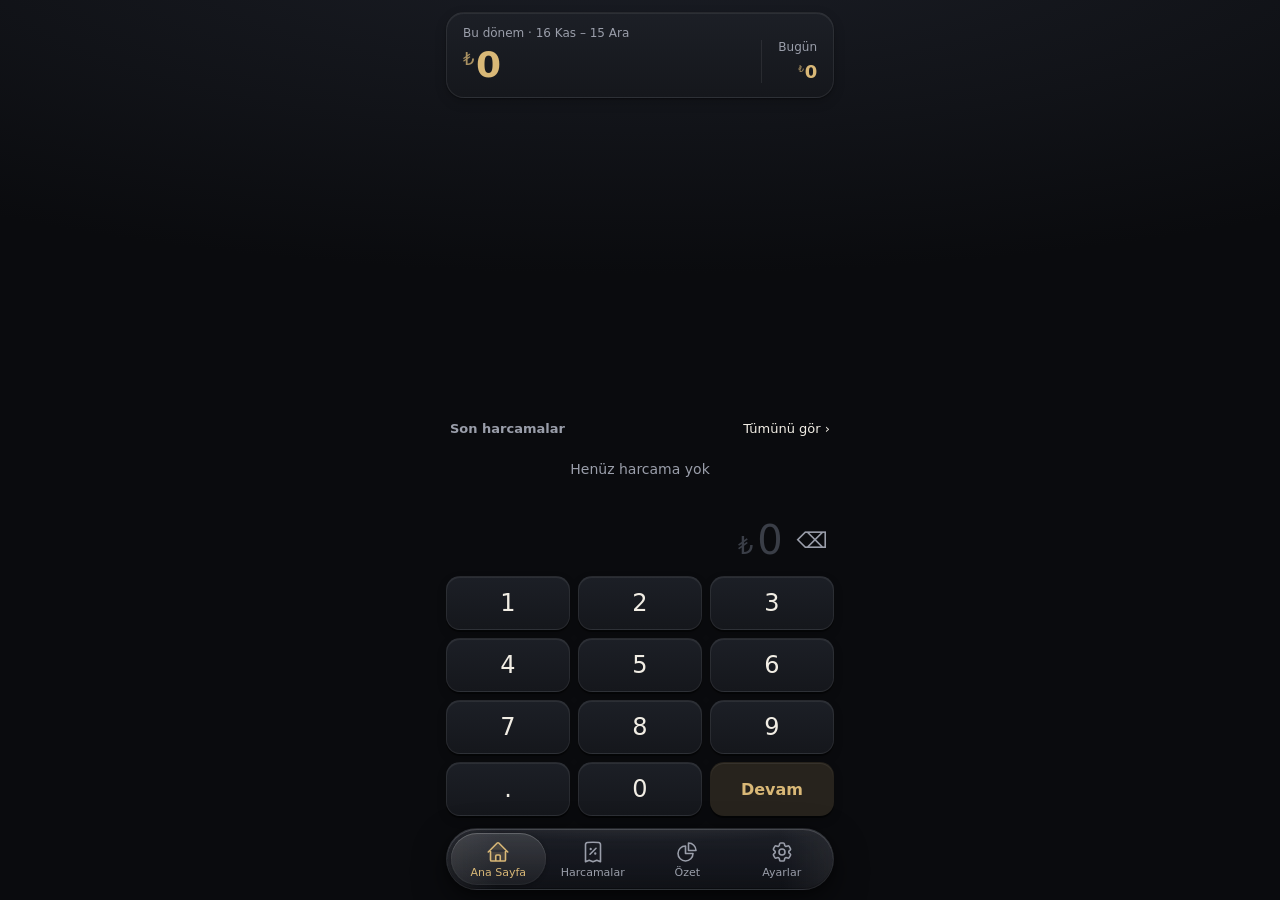
==== commit 1c157c79: "Alt çubuk ikonları Heroicons; dokununca ve parmak üstünden geçince kısa hareket oynar" ====
--- a/index.html
+++ b/index.html
@@ -484,21 +484,22 @@
   </div>
 
   <!-- ALT SEKME ÇUBUĞU -->
+  <!-- İkon şekilleri Heroicons (MIT, Tailwind Labs); hareketleri heroicons-animated'dan (MIT) uyarlandı (TabIcons) -->
   <nav class="tabbar">
     <button class="tab active" data-tab="home">
-      <svg viewBox="0 0 24 24" aria-hidden="true"><path d="M3.5 10.2 12 3.5l8.5 6.7V19a1.5 1.5 0 0 1-1.5 1.5h-4v-6h-6v6H5A1.5 1.5 0 0 1 3.5 19z"/></svg>
+      <svg data-icon="home" viewBox="0 0 24 24" aria-hidden="true"><path d="M2.25 12 11.2 3.05a1.13 1.13 0 0 1 1.6 0L21.75 12M4.5 9.75v10.13c0 .62.5 1.12 1.13 1.12h4.12v-4.88c0-.62.5-1.12 1.13-1.12h2.25c.62 0 1.12.5 1.12 1.12V21h4.13c.62 0 1.12-.5 1.12-1.12V9.75M8.25 21h8.25"/></svg>
       <span>Ana Sayfa</span>
     </button>
     <button class="tab" data-tab="list">
-      <svg viewBox="0 0 24 24" aria-hidden="true"><path d="M5.5 3.5h13v17l-2.2-1.4-2.1 1.4-2.2-1.4-2.2 1.4-2.1-1.4-2.2 1.4z"/><path d="M9 8.5h6M9 12h6M9 15.5h3.5"/></svg>
+      <svg data-icon="receipt" viewBox="0 0 24 24" aria-hidden="true"><path d="M19.5 4.76v16.99l-3.75-1.5-3.75 1.5-3.75-1.5-3.75 1.5V4.76c0-1.11.81-2.06 1.91-2.19a48.4 48.4 0 0 1 11.18 0c1.1.13 1.91 1.08 1.91 2.19Z"/><path class="pct" pathLength="1" d="M9 14.25 15 8.25"/><path class="dot" d="M9.75 9h.01v.01h-.01V9Zm.38 0a.38.38 0 1 1-.76 0 .38.38 0 0 1 .76 0Z"/><path class="dot" d="M14.25 13.5h.01v.01h-.01v-.01Zm.38 0a.38.38 0 1 1-.76 0 .38.38 0 0 1 .76 0Z"/></svg>
       <span>Harcamalar</span>
     </button>
     <button class="tab" data-tab="summary">
-      <svg viewBox="0 0 24 24" aria-hidden="true"><path d="M12 3.5a8.5 8.5 0 1 0 8.5 8.5H12z"/><path d="M15 2.8a8.5 8.5 0 0 1 6.2 6.2H15z"/></svg>
+      <svg data-icon="pie" viewBox="0 0 24 24" aria-hidden="true"><path d="M10.5 6a7.5 7.5 0 1 0 7.5 7.5h-7.5V6Z"/><path class="slice" d="M13.5 10.5H21A7.5 7.5 0 0 0 13.5 3v7.5Z"/></svg>
       <span>Özet</span>
     </button>
     <button class="tab" data-tab="settings">
-      <svg viewBox="0 0 24 24" aria-hidden="true"><path d="M4 7h9M17 7h3M4 12h3M11 12h9M4 17h11M19 17h1"/><circle cx="15" cy="7" r="2"/><circle cx="9" cy="12" r="2"/><circle cx="17" cy="17" r="2"/></svg>
+      <svg data-icon="gear" viewBox="0 0 24 24" aria-hidden="true"><path d="M9.59 3.94c.09-.54.56-.94 1.11-.94h2.6c.55 0 1.02.4 1.11.94l.21 1.28c.06.37.31.69.64.87l.22.13c.33.2.72.26 1.08.12l1.22-.46a1.13 1.13 0 0 1 1.37.49l1.3 2.25c.27.47.16 1.08-.26 1.43l-1 .83c-.3.24-.44.61-.43.99v.25c-.01.38.13.75.43.99l1 .83c.42.35.53.96.26 1.43l-1.3 2.25a1.13 1.13 0 0 1-1.37.49l-1.22-.46c-.36-.13-.75-.07-1.08.12l-.22.13c-.33.18-.58.5-.64.87l-.21 1.28c-.09.54-.56.94-1.11.94h-2.6c-.55 0-1.02-.4-1.11-.94l-.21-1.28a1.22 1.22 0 0 0-.64-.87l-.22-.13c-.33-.2-.72-.26-1.08-.12l-1.22.46a1.13 1.13 0 0 1-1.37-.49l-1.3-2.25a1.13 1.13 0 0 1 .26-1.43l1-.83c.3-.24.44-.61.43-.99v-.25c.01-.38-.13-.75-.43-.99l-1-.83a1.13 1.13 0 0 1-.26-1.43l1.3-2.25a1.13 1.13 0 0 1 1.37-.49l1.22.46c.36.13.75.07 1.08-.12l.22-.13c.33-.18.58-.5.64-.87l.21-1.28Z"/><path d="M15 12a3 3 0 1 1-6 0 3 3 0 0 1 6 0Z"/></svg>
       <span>Ayarlar</span>
     </button>
   </nav>
@@ -514,6 +515,7 @@
 <script src="js/core/backup.js"></script>
 <script src="js/ui/dom.js"></script>
 <script src="js/ui/motion.js"></script>
+<script src="js/ui/tab-icons.js"></script>
 <script src="js/ui/cat-icon.js"></script>
 <script src="js/ui/device.js"></script>
 <script src="js/ui/haptics.js"></script>
--- a/css/base.css
+++ b/css/base.css
@@ -12,6 +12,8 @@
   --mut-2: #80848f;
   --gold: #d9b877;
   --gold-soft: rgba(217, 184, 119, 0.14);
+  /* Grafik sütunlarının rengi (BarChart); başka bir renk tek satırla denenir */
+  --chart-bar: var(--gold);
   --danger: #e88f8f;
   --danger-bg: #b54a4a;
   --warn: #e3a857;
--- a/css/summary.css
+++ b/css/summary.css
@@ -61,6 +61,13 @@
 .ring.warn { color: var(--warn); }
 .ring.over { color: var(--danger); }
 
+/* Doluluğa göre ısınma (GoalRing verir: --heat-a altın → turuncu, --heat-b turuncu → kırmızı) */
+@supports (color: color-mix(in oklab, red, blue)) {
+  .ring, .ring.warn, .ring.over {
+    color: color-mix(in oklab, color-mix(in oklab, var(--gold), var(--warn) var(--heat-a, 0%)), var(--danger) var(--heat-b, 0%));
+  }
+}
+
 .ring svg {
   display: block;
   width: 100%;
@@ -212,10 +219,10 @@
   touch-action: pan-y;
 }
 
-/* Tek seri: tüm sütunlar aynı altın; seçili tam, diğerleri soluk */
+/* Tek seri: tüm sütunlar aynı renk (--chart-bar); seçili tam, diğerleri soluk */
 /* Sütunlar tabandan büyür (Özet açılışı, Günlük ↔ Ekstre: BarChart.grow) */
 .chart .bar {
-  fill: var(--gold);
+  fill: var(--chart-bar);
   opacity: 0.5;
   transform-box: fill-box;
   transform-origin: 50% 100%;
@@ -226,6 +233,11 @@
   opacity: 1;
 }
 
+/* Ölçeği aşan (kesik) sütun: gövde + başlık bir grup, renk ve opaklık gruptan */
+.chart g.bar path {
+  fill: inherit;
+}
+
 /* Gelecek günler ve harcamasız günler: tabanda ince iz */
 .chart .stub {
   fill: var(--surface-3);
@@ -237,7 +249,7 @@
 }
 
 .chart .stub.zero {
-  fill: var(--gold);
+  fill: var(--chart-bar);
   opacity: 0.25;
 }
 
@@ -245,10 +257,22 @@
   opacity: 0.6;
 }
 
-/* Izgara: düz, silik kıl çizgi */
+/* Izgara: üst ve orta düz, silik kıl çizgi; taban biraz belirgin */
 .chart .grid {
   stroke: var(--line);
   stroke-width: 1;
+}
+
+.chart .grid.base {
+  stroke: var(--mut-2);
+  stroke-opacity: 0.4;
+}
+
+/* Günlük: haftalık kesikli dikey ayırıcı (tepeden alttaki tarih şeridine) */
+.chart .guide {
+  stroke: var(--line);
+  stroke-width: 1;
+  stroke-dasharray: 2 3;
 }
 
 
--- a/css/tabbar.css
+++ b/css/tabbar.css
@@ -110,6 +110,12 @@
   transition: transform 0.12s var(--ease), fill 0.15s ease;
 }
 
+/* İkon parçaları kendi ortalarından büyür (TabIcons: fişin noktaları) */
+.tab .dot {
+  transform-box: fill-box;
+  transform-origin: center;
+}
+
 .tab.pressed svg {
   transform: scale(0.88);
 }
